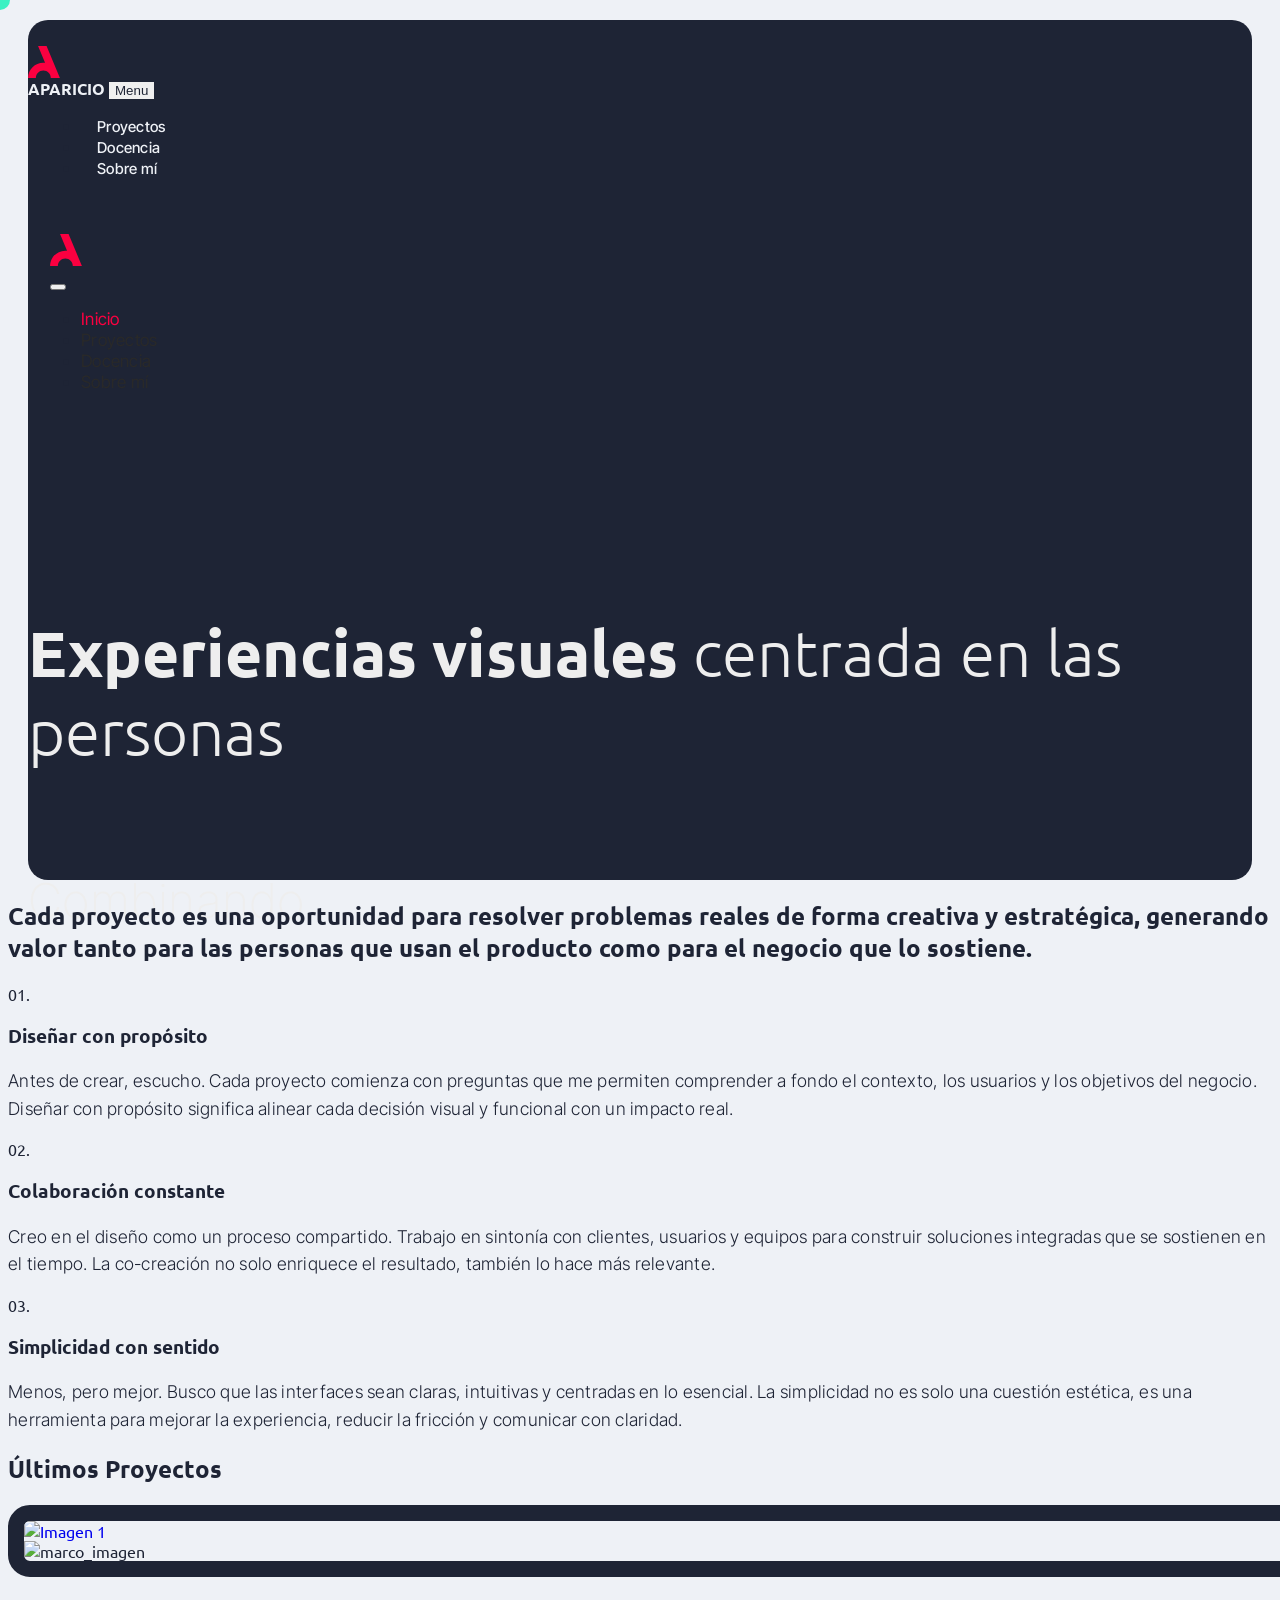
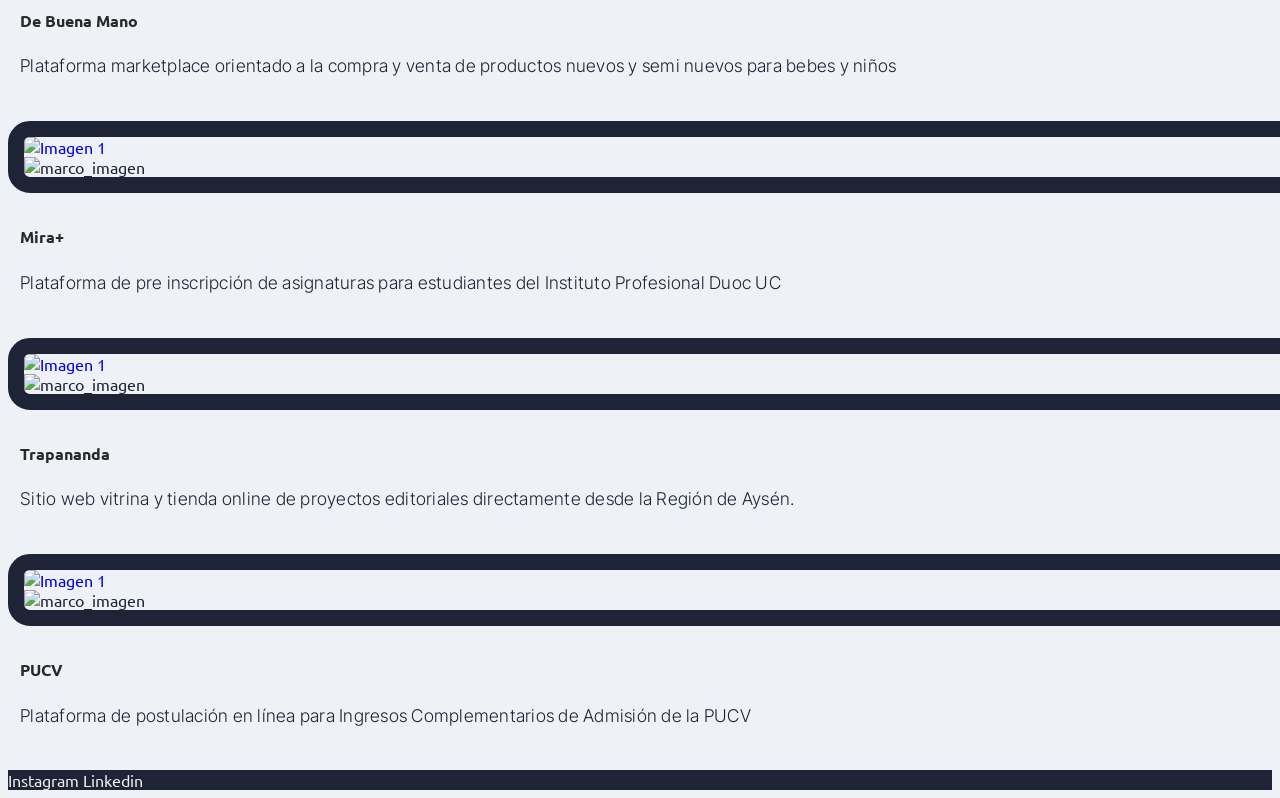
==== index.html @ 7fa5c233 "f5" ====
<!doctype html>
<html lang="es">
    <head>
        <meta charset="utf-8">
        <meta name="viewport" content="width=device-width, initial-scale=1">
        <title>Aparicio</title>
        <link rel="shortcut icon" href="asset/img/favicon.ico" type="image/x-icon">
        <link rel="icon" href="asset/img/favicon.ico" type="image/x-icon">
        <link rel="stylesheet" href="asset/css/bootstrap.css">
        <link rel="stylesheet" href="asset/css/fonts.css">
        <link rel="stylesheet" href="asset/css/aparicio.css">
        <link href="https://unpkg.com/aos@2.3.1/dist/aos.css" rel="stylesheet">
    </head>
    <body>
        <div class="cursor"></div>
        <section class="header-bg-gris">
            <header class="navbar navbar-expand-lg" id="mainNavbar" tabindex="0" >
                <nav class="container" aria-label="Menu principal">
                    <a class="navbar-brand d-flex align-items-center gap-2" href="index.html">
                        <svg id="aparicio" xmlns="http://www.w3.org/2000/svg" xmlns:i="http://ns.adobe.com/AdobeIllustrator/10.0/" version="1.1" viewBox="0 0 149.8 149.8">
                            <path class="st0" d="M86.9.4h-39.8l32.7,78c-2.6-.3-5.3-.5-8-.5C32.4,78,.4,110,.4,149.4h36.5c0-19.3,15.5-34.9,34.9-34.9s34.9,15.6,34.9,34.9h42.7L86.9.4Z"/>
                        </svg>
                        <span class="fs-4">APARICIO</span>
                    </a>
                    <button class="navbar-toggler ms-auto" type="button" data-bs-toggle="offcanvas" data-bs-target="#offcanvasNavbar1" aria-controls="offcanvasNavbar" aria-label="Toggle navigation">
                        <span class="fs-6 pe-1">Menu</span>
                    </button>
                    
                    <div class="collapse navbar-collapse d-none d-lg-flex" id="navbarNav">
                        <ul class="navbar-nav ms-auto">
                            <li class="nav-item"><a class="nav-link" href="proyectos.html">Proyectos</a></li>
                            <li class="nav-item"><a class="nav-link" href="docencia.html">Docencia</a></li>
                            <li class="nav-item"><a class="nav-link" href="sobre-mi.html">Sobre mí</a></li>
                        </ul>
                    </div>
                </nav>
            </header>
            <div class="offcanvas offcanvas-start" tabindex="-1" id="offcanvasNavbar1" aria-labelledby="offcanvasNavbar1Label">
                <div class="offcanvas-header">
                    <span class="offcanvas-title" id="offcanvasNavbar1Label">
                        <svg xmlns="http://www.w3.org/2000/svg" xmlns:i="http://ns.adobe.com/AdobeIllustrator/10.0/" version="1.1" viewBox="0 0 149.8 149.8">
                            <path class="st0" d="M86.9.4h-39.8l32.7,78c-2.6-.3-5.3-.5-8-.5C32.4,78,.4,110,.4,149.4h36.5c0-19.3,15.5-34.9,34.9-34.9s34.9,15.6,34.9,34.9h42.7L86.9.4Z"/>
                        </svg>
                    </span>
                    <button type="button" class="btn-close" data-bs-dismiss="offcanvas" aria-label="Cerrar"></button>
                </div>
                <div class="offcanvas-body">
                    <ul class="navbar-nav justify-content-end flex-grow-1 pe-3">
                        <li class="nav-item"><a class="nav-link active" href="index.html">Inicio</a></li>
                        <li class="nav-item"><a class="nav-link" href="proyectos.html">Proyectos</a></li>
                        <li class="nav-item"><a class="nav-link" href="docencia.html">Docencia</a></li>
                        <li class="nav-item"><a class="nav-link" href="sobre-mi.html">Sobre mí</a></li>
                    </ul>
                </div>
            </div>
            <div class="container">
                <div class="hero">
                    <div class="row d-flex align-items-center justify-content-between">
                        <div class="col-md-5" data-aos="fade-right" data-aos-delay="200">
                            <h2 class="hero-titulo mb-3"><b>Experiencias visuales</b> centrada en las personas</h2>
                            <div class="rotating-text">
                                <p>Combinando</p>
                                <p>
                                    <span class="word">estrategia</span>
                                    <span class="word">funcionalidad</span>
                                    <span class="word">estética</span>
                                    <span class="word">usabilidad</span>
                                </p>
                            </div>
                        </div>
                        <div class="col-md-6">
                            <div class="article" data-aos="fade-left" data-aos-delay="300">
                                <div class="btl-1 aos-init aos-animate">
                                    <img class="alayer alayer-5" src="asset/img/hero/5.png" alt="" />
                                    <img class="alayer alayer-4" src="asset/img/hero/4.png" alt="" />
                                    <img class="alayer alayer-3" src="asset/img/hero/3.png" alt="" />
                                    <img class="alayer alayer-2" src="asset/img/hero/2.png" alt="" />
                                    <img class="alayer alayer-1" src="asset/img/hero/1.png" alt="" />
                                    <img class="alayer alayer-0" src="asset/img/hero/0.png" alt="" />
                                </div>
                            </div>
                        </div>
                    </div>
                </div>
            </div>
        </section>
        

        <main>
            <div class="py-5">
                <div class="container">
                    <div class="row d-flex justify-content-end">
                        <div class="col-lg-8 py-5" data-aos="fade-down" data-aos-delay="200">
                            <h2 class="display-6">Cada proyecto es una oportunidad para resolver problemas reales de forma creativa y estratégica, generando valor tanto para las personas que usan el producto como para el negocio que lo sostiene.</h2>
                        </div>
                    </div>
                    <div class="row py-5">
                        <div class="col-md-6 col-lg-4 pt-md-0 pt-5" data-aos="fade-up" data-aos-delay="200">
                            <span class="h5 fw-lighter border-bottom border-dark">01.</span>
                            <h3 class="py-5">Diseñar con propósito</h3>
                            <p>Antes de crear, escucho. Cada proyecto comienza con preguntas que me permiten comprender a fondo el contexto, los usuarios y los objetivos del negocio. Diseñar con propósito significa alinear cada decisión visual y funcional con un impacto real.</p>
                        </div>
                        <div class="col-md-6 col-lg-4 pt-md-4 pt-5" data-aos="fade-up" data-aos-delay="400">
                            <span class="h5 fw-lighter border-bottom border-dark">02.</span>
                            <h3 class="py-5">Colaboración constante</h3>
                            <p>Creo en el diseño como un proceso compartido. Trabajo en sintonía con clientes, usuarios y equipos para construir soluciones integradas que se sostienen en el tiempo. La co-creación no solo enriquece el resultado, también lo hace más relevante.</p>
                        </div>
                        <div class="col-md-6 col-lg-4 pt-md-5 pt-5" data-aos="fade-up" data-aos-delay="600">
                            <span class="h5 fw-lighter border-bottom border-dark">03.</span>
                            <h3 class="py-5">Simplicidad con sentido</h3>
                            <p>Menos, pero mejor. Busco que las interfaces sean claras, intuitivas y centradas en lo esencial. La simplicidad no es solo una cuestión estética, es una herramienta para mejorar la experiencia, reducir la fricción y comunicar con claridad.</p>
                        </div>
                    </div>
                </div>
            </div>
            <section class="my-5">
                <div class="container" id="card-home">
                    <div class="row">
                        <div class="col-12" data-aos="fade-up" data-aos-delay="200">
                            <h2 class="mb-5">Últimos Proyectos</h2>
                        </div>
                    </div>
                    <div class="row">
                        <div class="col-lg-6 mt-3 mb-5">
                            <div class="card">
                                <div class="card-img-container image-noise">
                                    <div class="img-parallax one">
                                        <a href="#"><img src="asset/img/portafolio/debuenamano/cover_debuenamano.png" class="card-img-top img-zoom main-image ione" alt="Imagen 1"></a>
                                    </div>
                                    <canvas class="noise-overlay"></canvas>
                                    <img class="tablet-frame" src="asset/img/portafolio/ipad.svg" alt="marco_imagen">
                                </div>
                                <div class="card-body">
                                    <h4 class="card-title"><a href="debuenamano.html">De Buena Mano</a></h4>
                                    <p class="card-text">Plataforma marketplace orientado a la compra y venta de productos nuevos y semi nuevos para bebes y niños</p>
                                </div>
                            </div>
                        </div>
                
                        <div class="col-lg-6 mt-3 mb-5">
                            <div class="card">
                                <div class="card-img-container image-noise">
                                    <div class="img-parallax one">
                                        <a href="#"><img src="asset/img/portafolio/mira+/cover_mira+.png" class="card-img-top img-zoom main-image ione" alt="Imagen 1"></a>
                                    </div>
                                    <canvas class="noise-overlay"></canvas>
                                    <img class="tablet-frame" src="asset/img/portafolio/ipad.svg" alt="marco_imagen">
                                </div>
                                <div class="card-body">
                                    <h4 class="card-title"><a href="mira+.html">Mira+</a></h4>
                                    <p class="card-text">Plataforma de pre inscripción de asignaturas para estudiantes del Instituto Profesional Duoc UC</p>
                                </div>
                            </div>
                        </div>
                    </div>
                    <div class="row">
                        <div class="col-lg-6 mt-3 mb-5">
                            <div class="card">
                                <div class="card-img-container image-noise">
                                    <div class="img-parallax one">
                                        <a href="#"><img src="asset/img/portafolio/trapananda/cover_trapananda.png" class="card-img-top img-zoom main-image ione" alt="Imagen 1"></a>
                                    </div>
                                    <canvas class="noise-overlay"></canvas>
                                    <img class="tablet-frame" src="asset/img/portafolio/ipad.svg" alt="marco_imagen">
                                </div>
                                <div class="card-body">
                                    <h4 class="card-title"><a href="trapananda.html">Trapananda</a></h4>
                                    <p class="card-text">Sitio web vitrina y tienda online de proyectos editoriales directamente desde la Región de Aysén.</p>
                                </div>
                            </div>
                        </div>

                        <div class="col-lg-6 mt-3 mb-5">
                            <div class="card">
                                <div class="card-img-container image-noise">
                                    <div class="img-parallax one">
                                        <a href="#"><img src="asset/img/portafolio/pucv/cover_pucv.png" class="card-img-top img-zoom main-image ione" alt="Imagen 1"></a>
                                    </div>
                                    <canvas class="noise-overlay"></canvas>
                                    <img class="tablet-frame" src="asset/img/portafolio/ipad.svg" alt="marco_imagen">
                                </div>
                                <div class="card-body">
                                    <h4 class="card-title"><a href="pucv.html">PUCV</a></h4>
                                    <p class="card-text">Plataforma de postulación en línea para Ingresos Complementarios de Admisión de la PUCV</p>
                                </div>
                            </div>
                        </div>
                    </div><!-- cierre row -->
                </div>
            </section> 
        </main>

        <footer class="bg-negro-noise py-5">
            <div class="container">
                <div class="row">
                    <div class="col-md-6">
                        <nav class="nav">
                            <a href="https://www.instagram.com/apariciodesign" class="nav-link" target="_blank" rel="noopener noreferrer">Instagram</a>
                            <a href="https://www.linkedin.com/in/hey-aparicio" class="nav-link" target="_blank" rel="noopener noreferrer">Linkedin</a>
                        </nav>
                    </div>
                </div>
            </div>
        </footer>

        
        <script src="https://cdn.jsdelivr.net/npm/@popperjs/core@2.11.8/dist/umd/popper.min.js" integrity="sha384-I7E8VVD/ismYTF4hNIPjVp/Zjvgyol6VFvRkX/vR+Vc4jQkC+hVqc2pM8ODewa9r" crossorigin="anonymous"></script>
        <script src="https://cdn.jsdelivr.net/npm/bootstrap@5.3.3/dist/js/bootstrap.min.js" integrity="sha384-0pUGZvbkm6XF6gxjEnlmuGrJXVbNuzT9qBBavbLwCsOGabYfZo0T0to5eqruptLy" crossorigin="anonymous"></script>
        <script src="asset/js/aparicio.js"></script>
        <script src="https://code.jquery.com/jquery-3.7.1.min.js" integrity="sha256-/JqT3SQfawRcv/BIHPThkBvs0OEvtFFmqPF/lYI/Cxo="crossorigin="anonymous"></script>
        <script src="https://cdn.jsdelivr.net/npm/simple-parallax-js@5.3.0/dist/simpleParallax.min.js"></script>
        <script src="asset/js/parallax.js"></script>
        <script src="https://unpkg.com/aos@2.3.1/dist/aos.js"></script>
        
        <script>
            AOS.init({
              duration: 800, // values from 0 to 3000, with step 50ms
            });
        </script>
        <!-- Añádelo justo antes del cierre de </body> -->
        <script type="module">
            import gsap from "https://cdn.skypack.dev/gsap@3.12.0";
        
            const UPDATE = ({ x, y }) => {
            gsap.set(document.documentElement, {
                "--x": gsap.utils.mapRange(0, window.innerWidth, -1, 1, x),
                "--y": gsap.utils.mapRange(0, window.innerHeight, -1, 1, y)
            });
            };
        
            window.addEventListener("pointermove", UPDATE);
        </script>
    </body>
</html>
---- asset/css/fonts.css ----
@import url('https://fonts.googleapis.com/css2?family=Inter+Tight:ital,wght@0,100..900;1,100..900&family=Ubuntu:ital,wght@0,300;0,400;0,500;0,700;1,300;1,400;1,500;1,700&display=swap');

.inter-tight-thin {
  font-family: "Inter Tight", sans-serif;
  font-optical-sizing: auto;
  font-weight: 100;
  font-style: normal;
}

.inter-tight-extralight {
  font-family: "Inter Tight", sans-serif;
  font-optical-sizing: auto;
  font-weight: 200;
  font-style: normal;
}

.inter-tight-light {
  font-family: "Inter Tight", sans-serif;
  font-optical-sizing: auto;
  font-weight: 300;
  font-style: normal;
}

.inter-tight-regular {
  font-family: "Inter Tight", sans-serif;
  font-optical-sizing: auto;
  font-weight: 400;
  font-style: normal;
}

.inter-tight-medium {
  font-family: "Inter Tight", sans-serif;
  font-optical-sizing: auto;
  font-weight: 500;
  font-style: normal;
}

.inter-tight-semibold {
  font-family: "Inter Tight", sans-serif;
  font-optical-sizing: auto;
  font-weight: 600;
  font-style: normal;
}

.inter-tight-bold {
  font-family: "Inter Tight", sans-serif;
  font-optical-sizing: auto;
  font-weight: 700;
  font-style: normal;
}

.inter-tight-extrabold {
  font-family: "Inter Tight", sans-serif;
  font-optical-sizing: auto;
  font-weight: 800;
  font-style: normal;
}

.inter-tight-black {
  font-family: "Inter Tight", sans-serif;
  font-optical-sizing: auto;
  font-weight: 900;
  font-style: normal;
}

.ubuntu-light {
  font-family: "Ubuntu", sans-serif;
  font-weight: 300;
  font-style: normal;
}

.ubuntu-regular {
  font-family: "Ubuntu", sans-serif;
  font-weight: 400;
  font-style: normal;
}

.ubuntu-medium {
  font-family: "Ubuntu", sans-serif;
  font-weight: 500;
  font-style: normal;
}

.ubuntu-bold {
  font-family: "Ubuntu", sans-serif;
  font-weight: 700;
  font-style: normal;
}

.ubuntu-light-italic {
  font-family: "Ubuntu", sans-serif;
  font-weight: 300;
  font-style: italic;
}

.ubuntu-regular-italic {
  font-family: "Ubuntu", sans-serif;
  font-weight: 400;
  font-style: italic;
}

.ubuntu-medium-italic {
  font-family: "Ubuntu", sans-serif;
  font-weight: 500;
  font-style: italic;
}

.ubuntu-bold-italic {
  font-family: "Ubuntu", sans-serif;
  font-weight: 700;
  font-style: italic;
}
---- asset/css/aparicio.css ----
/* ==========================================================
   ÍNDICE DE CONTENIDOS
   ==========================================================

   1. Variables
   2. Elementos base (html, body, a, p)
   3. Utilidades generales
   4. Navegación (navbar, toggler, offcanvas)
   5. Hero (título y sección principal)
   6. Logo y branding
   7. Layout y fondos
   8. Imágenes y overlays
   9. Textos animados y efectos
  10. Tarjetas y zoom
  11. Asignaturas (bloques informativos)
  12. Cursor personalizado
  13. Selección de texto
  14. Medias queries (Responsive)
  15. Animaciones (Keyframes)

========================================================== */

/* 1. VARIABLES Y TIPOGRAFÍAS */
:root {
  --bs-font-principal: "Ubuntu", system-ui, -apple-system, "Segoe UI", Roboto, "Helvetica Neue", Arial, "Noto Sans", sans-serif, "Apple Color Emoji", "Segoe UI Emoji", "Segoe UI Symbol", "Noto Color Emoji";
  --bs-font-parrafo: "Inter Tight", system-ui, -apple-system, "Segoe UI", Roboto, "Helvetica Neue", Arial, "Noto Sans", sans-serif, "Apple Color Emoji", "Segoe UI Emoji", "Segoe UI Symbol", "Noto Color Emoji";
  --bs-font-monospace: SFMono-Regular, Menlo, Monaco, Consolas, "Liberation Mono", "Courier New", monospace;
  --bs-gradient: linear-gradient(180deg, rgba(255, 255, 255, 0.15), rgba(255, 255, 255, 0));
  --bs-body-font-family: var(--bs-font-sans-serif);
  --bs-body-font-size: 1rem;

  /* Paleta cromática */
  --color-bg:        #D2D9E7;
  --color-surface:   #EEF1F6;
  --color-text-base: #1E2435;
  --color-text-sec:  #4A5568;
  --color-accent:    #FB0040;
}

::selection { color: #fff; background-color: rgba(64, 209, 192, 0.8); }
::-moz-selection { color: #fff; background-color: rgba(64, 208, 192, 0.8); }


/* 2. ELEMENTOS BASE */
html, body { color: #1E2435; background-color: #EEF1F6; font-family: var(--bs-font-principal); }


a, button { text-decoration: none; transition: 0.35s; }

.boton {
  display: inline-block;
  padding: 16px 32px;
  background-color: var(--color-text-sec);
  color: var(--color-surface);
  text-decoration: none;
  border-radius: 8px;
  font-size: 16px;
  font-weight: 400;
  transition: background-color 0.3s, color 0.3s;
}

.boton:hover {
  background-color: var(--color-accent);
  color: var(--color-surface);
}

.disabled {
  pointer-events: none;
  opacity: 0.6;
  display: inline-block;
  padding: 16px 32px;
  background-color: var(--color-bg);
  color: var(--color-text-base);
  text-decoration: none;
  border-radius: 8px;
  font-size: 16px;
  font-weight: 400;
  transition: background-color 0.3s, color 0.3s;
}

p {
  font-family: var(--bs-font-parrafo);
  font-size: 1.1rem;
  font-weight: 300;
  line-height: 155%;
  letter-spacing: 0.25px;
}

.monospace {
  font-family: var(--bs-font-monospace);
  font-weight: 400;
  line-height: 155%;
  letter-spacing: 0.25px;
}

/* 3. UTILIDADES GENERALES */

.card { border-radius: 26px; border: none; }
.card .card-body { padding: 12px 12px 24px 12px; }
.card .img-wrapper {
  width: 100%;
  padding: 12px;
  border-radius: 14px;
  overflow: hidden;   /* Esto es la clave */
  display: inline-block; /* o block, según tu layout */
  line-height: 0;    /* Elimina espacio fantasma debajo del img */
}
.card .img-wrapper img {
  clip-path: inset(0 round 14px);
  width: 100%;
  height: auto;
}


article { position: relative; width: 100%; overflow: hidden; height: 80vh; }

/* Capa base que define altura */
article > img.layer-1 {
  width: 100%;
  height: auto;
  object-fit: cover;
  object-position: calc(-50% + (var(--x) * 30px)) calc(43% + (var(--y) * -20px));
  filter: saturate(1.5) brightness(0.9);
  display: block;
  position: relative; /* importante: esta define el alto */
  z-index: 1;
}

/* Las otras capas se superponen */
article > img.layer-2,
article > img.layer-3,
article > img.layer-4 {
  position: absolute;
  top: 0;
  left: 0;
  width: 100%;
  height: 100%;
  object-fit: cover;
  user-select: none;
  pointer-events: none;
}

article > img.layer-2 {
  object-position: calc(-50% + (var(--x) * 40px)) calc(43% + (var(--y) * -40px));
  z-index: 2;
}

article > img.layer-3 {
  object-position: calc(-50% + (var(--x) * 20px)) calc(43% + (var(--y) * -10px));
  z-index: 3;
}

article > img.layer-4 {
  object-position: calc(-50% + (var(--x) * 10px)) calc(43% + (var(--y) * -5px));
  z-index: 4;
}

.offcanvas-header { padding-top: 40.600px; padding-left: 22px;  }
.btn-close, .offcanvas-title, .offcanvas-body a.nav-link { color: #292929; }
.offcanvas-title { font-size: 1.25rem; }


.card-title a { font-weight: 800; margin-bottom: 12px; color: #292929; }
.card-title a:hover, .card:hover .card-title a, .offcanvas-body a.nav-link:hover, h2 a:hover { color:#FB0040!important; }

.cursor {
  position: fixed;
  top: 0;
  left: 0;
  width: 20px;
  height: 20px;
  border-radius: 50%;
  background-color: rgba(251, 0, 64, 0.8);
  pointer-events: none;
  mix-blend-mode: difference;
  z-index: 9999;
  transform: translate(-50%, -50%);
  transition: transform 0.15s ease;
}

  
#main { margin-top: 20px; padding-top: 1.6rem; }
#main nav .navbar-brand span { color: #1E2435; font-weight: 600;}
#navbar .navbar-nav .nav-link { font-size: 15px; font-weight: 500; color: #1E2435; padding: 12px 16px; background-color: transparent; border-radius: 8px; }
#navbar .navbar-nav .nav-link:hover, footer .nav .nav-link:hover, #main nav .navbar.fixed-top .nav-link:hover, #navbar .navbar-nav .nav-link.active { background: #FC3A23;
background: linear-gradient(87deg, rgba(252, 58, 35, 1) 0%, rgba(251, 0, 64, 1) 100%); color: #EEF1F6!important; }
#navbar .navbar-nav .nav-item { margin-left: 13px; }


#mainNavbar .navbar-nav .nav-link { font-size: 15px; font-weight: 500; color: #EEF1F6; padding: 12px 16px; background-color: transparent; border-radius: 8px; }
#mainNavbar .navbar-nav .nav-link:hover, #mainNavbar nav .navbar.fixed-top .nav-link:hover, #mainNavbar .navbar-nav .nav-link.active { background: #FC3A23;
background: linear-gradient(87deg, rgba(252, 58, 35, 1) 0%, rgba(251, 0, 64, 1) 100%); color: #EEF1F6!important; }

#mainNavbar .navbar-brand span { color: #EEF1F6; font-weight: 600; }
.navbar-brand svg, .offcanvas-title svg { width: 32px; max-width: 32px; height: auto; fill: #FB0040; display: block; }


.navbar{ background: transparent; transition: top 0.3s ease; transition: transform 0.4s ease-in-out, opacity 0.4s ease-in-out; will-change: transform, opacity; z-index: 1030;}
.header-bg-gris .navbar { padding-top: 1.6rem; padding-bottom: 0; }
.header-bg-gris-single .navbar { padding-top: 1.6rem; padding-bottom: 1.6rem; }
.navbar-nav .nav-link { color: #EEF1F6; font-family: var(--bs-font-parrafo); font-weight: 400; font-size: 17px; letter-spacing: .25px; }

.navbar.nav-hide {
  transform: translateY(-100%);
  opacity: 0;
  pointer-events: none;
  visibility: hidden;
}

.navbar-transitioning {
  transition: transform 0.4s ease-in-out, opacity 0.4s ease-in-out;
}

.navbar.fixed-top.scrolled {
  transform: translateY(0);
  opacity: 1;
  background: #FFFFFF12;
  backdrop-filter: blur(10px);
  border-radius: 20px;
  box-shadow: rgba(0, 0, 0, 0.1) -4px 9px 25px -6px;
  margin: 20px 20px 0 20px;
}

.navbar.fixed-top .nav-link, .navbar.fixed-top .navbar-brand span, .navbar.fixed-top .navbar-toggler { color: #1E2435; }

.nav-link:hover, footer .nav .nav-link:hover, .navbar.fixed-top .nav-link:hover { color: #FB0040; }
.nav-link.active { color: #FB0040!important; }
.nav-item { margin-left: 13px; }

.navbar-toggler:focus:not(:focus-visible), .btn-close:focus:not(:focus-visible) {
  outline: none;
  box-shadow: none;
}
.navbar-toggler { border: none; color: #1E2435; }

.hero-titulo { font-size: 4rem; font-family: var(--bs-font-titular); font-weight: 300; color: #eee; }
.hero-titulo b { font-weight: 600 }

.header-bg-gris { background-color: #1E2435; background-image: url(../img/noise.png); border-radius: 20px; margin: 20px; height: calc(100vh - 40px);}
.header-bg-gris-single { background-color: #1E2435; background-image: url(../img/noise.png); border-radius: 20px; margin: 20px;}
.bg-gris { background: linear-gradient(45deg, #FaFaFa, #F7F7F7); border-radius: 20px; }
.bg-negro { background: linear-gradient(45deg, #1E2435, #202020); border-radius: 20px 20px 0 0; }
.bg-negro-noise { background-color: #1E2435; background-image: url(../img/noise.png);}

.hero { min-height: 80vh; display: flex; align-items: center; }

footer .nav .nav-link { color: #eee; }


.dots {
  --dot-bg: var(--color-surface);
  --dot-color: var(--color-text-base);
  --dot-size: 1.3px;
  --dot-space: 23px;
	background:
		linear-gradient(90deg, var(--dot-bg) calc(var(--dot-space) - var(--dot-size)), transparent 1%) center / var(--dot-space) var(--dot-space),
		linear-gradient(var(--dot-bg) calc(var(--dot-space) - var(--dot-size)), transparent 1%) center / var(--dot-space) var(--dot-space),
		var(--dot-color);
}

.image-noise {
  position: relative;
  display: block;
}

.main-image {
  display: block;
  width: 100%;
  height: auto;

}

.noise-overlay {
  position: absolute;
  width: 100%;
  top: 0;
  left: 0;
  right: 0;
  bottom: 0;
  pointer-events: none; /* Permitir interacciones con la imagen */
  transition: opacity 0.5s ease; /* Transición suave para el efecto hover */
}

/* Ocurre al hacer hover sobre la imagen */
.card-img-container:hover .noise-overlay {
  opacity: 0; /* Ocultar el ruido */
}

.image-group {
  margin: 100px 0;
  margin-bottom: 100vh;
  padding: 0 30px;
}

.overlapping-images {
  padding-top: 91.746%;
  position: relative;
}


.image {
  width: 78.73%;
  overflow: hidden;
  position: absolute;
}



.img {
  width: 100%;
  display: block;
}
.image.back-image {
  left: 0;
  bottom: 0;
  transform: translate(0, -17.5%);
}
.image.front-image {
  right: 0;
  top: 0;
  transform: translate(0, 20%);
}


.image-wrapper {
  transform: scale(1.2);
}

.img-parallax { width: 100%; }
.one {
  z-index: 4;
}
.one a img { width: 100%;
  height: auto;
  display: block; }

/* TEXT ROTATE *********************************************************************/
/* Hacer que el contenedor no desborde y sea responsive */
.rotating-text {
  position: relative;
  max-width: 100%;
  color: #eee;
}

.rotating-text p:first-child{
  margin-right: 10px;
}

/* Asegurar que el texto animado no se salga */
.rotating-text p {
  font-size: 3rem;
  display: inline-flex;
  flex-wrap: wrap;
  gap: 0.25rem;
  max-width: 100%;
  line-height: 1.2;
  vertical-align: top;
  font-weight: 200;
}

/* Ajustar tamaño y comportamiento de las palabras */
.rotating-text p .word {
  white-space: nowrap;
  font-size: inherit;
  max-width: 100%;
  text-overflow: ellipsis;
  overflow: hidden;
  position: absolute;
  display: flex;
  opacity: 0;
  color: #FB0040;
}

.rotating-text p .word .letter {
  transform-origin: center center 25px;
}
.rotating-text p .word .letter.out {
  transform: rotateX(90deg);
  transition: 0.32s cubic-bezier(0.6, 0, 0.7, 0.2);
}
.rotating-text p .word .letter.in {
  transition: 0.38s ease;
}
.rotating-text p .word .letter.behind {
  transform: rotateX(-90deg);
}


.card-img-container {
  position: relative;
  overflow: hidden; /* Asegura que la imagen no se salga del contenedor */
  border-radius: 22px;
  width: 100%;
  border: 16px solid #1E2435;
}

.img-zoom {
  transition: transform 0.4s ease-in-out; /* Transición suave */
  width: auto; /* Asegura que la imagen ocupe el ancho completo del contenedor */
  height: 100%;
}

.img-zoom:hover {
  transform: scale(1.1); /* Zoom in al pasar el mouse */
}


/* RESPONSIVE **********************************************************************/

@media screen and (min-width: 768px) {
  
  .overlapping-images { padding-top: 46.03%; }
  .image { width: 50%; }
  .image.front-image { width: 57.14%; }
  .image-group { padding: 0 90px; }

}

@media (max-width: 768px) {

  .hero-titulo { font-size: 2.9rem; }
  .hero { padding-top: 80px; }
  .article { position: relative; width: 100%; height: 50vh; overflow: hidden;} 
  .header-bg-gris, .navbar.fixed-top { margin: 10px;}
  .navbar.fixed-top.scrolled  { margin: 10px 10px 0 10px; }


  .rotating-text p {
    font-size: 1.6rem;
    display: inline-flex;
    flex-wrap: wrap;
    gap: 0.25rem;
    max-width: 100%;
    line-height: 1.2;
    vertical-align: top;
    font-weight: 200;
  }
  .navbar {
    transition: transform 0.3s ease, opacity 0.3s ease;
  }

  .card-img-container {
  border-radius: 16px; 
  border: 10px solid #1E2435;
}


}


/* Mira+ ************************************************+*/

.asignatura {
  padding: 5px 8px;
  font-size: 13px;
  color: #000;
  margin-bottom: .5rem;
  background-color: #eee;
  border-left: 4px solid #000;
}

.asignatura .asignatura-titulo {
  display: block;
  margin-bottom: 20px;
  width: 90%;
  font-weight: 400;
  line-height: 130%;
}

.asignatura .asignatura-titulo.lista-asignatura {
  margin-bottom: 10px;
}

.asignatura .asignatura-codigo {
  font-size: 11px;
  text-transform: uppercase;
  position: relative;
}

.asignatura .asignatura-creditos {
  font-size: 11px;
  position: relative;
}

.asignatura .asignatura-creditos::before {
  font-family: "Font Awesome 5 Free";
  content: "\f005";
  font-weight: 900;
  font-size: 10px;
  display: inline-block;
  margin-right: 3px;
}

.asignatura.asignatura-clave .asignatura-codigo::before {
  font-family: "Font Awesome 5 Free";
  content: "\f084";
  font-weight: 900;
  font-size: 10px;
  display: inline-block;
  margin-right: 5px;
}

.asignatura-aprobada {
  border-left: 4px solid #19B745;
}

.asignatura-aprobada .asignatura-creditos::before {
  color: #19B745;
}

.asignatura-aprobada .asignatura-codigo::before {
  color: #19B745;
}

.asignatura-en-curso {
  border-left: 4px solid #FFB800;
}

.asignatura-en-curso .asignatura-creditos::before {
  color: #FFB800;
}

.asignatura-en-curso .asignatura-codigo::before {
  color: #FFB800;
}

.asignatura-disponible {
  background-color: #d9d9d9;
  border-left: 4px solid #999;
  position: relative;
  z-index: 0;
}

.asignatura-disponible .asignatura-creditos::before {
  color: #999;
  font-weight: 400;
}

.asignatura-disponible .asignatura-codigo::before {
  color: #999;
}

.asignatura-disponible.seleccionar-asignatura {
  border-left-color: #5843BE;
}

.asignatura-disponible.seleccionar-asignatura .asignatura-fecha {
  background-color: #5843BE;
}

.asignatura-disponible.seleccionar-asignatura .asignatura-codigo::before {
  color: #5843BE;
}

.asignatura-disponible.seleccionar-asignatura .asignatura-creditos::before {
  color: #5843BE;
  font-weight: 900;
}

.asignatura-disponible.temporada-extraordinaria {
  border-left-color: #BE4343;
}

.asignatura-disponible.temporada-extraordinaria .asignatura-fecha {
  background-color: #BE4343;
}

.asignatura-disponible.temporada-extraordinaria .asignatura-codigo::before {
  color: #BE4343;
}

.asignatura-disponible.temporada-extraordinaria .asignatura-creditos::before {
  color: #BE4343;
  font-weight: 900;
}

.asignatura-disponible.seleccionada::before {
  position: absolute;
  right: -5px;
  top: -5px;
  font-family: "Font Awesome 5 Free";
  content: "\f00c";
  font-weight: 900;
  color: #FFB800;
  width: 22px;
  height: 22px;
  background-color: #fff;
  border: 3px solid #FFB800;
  border-radius: 20px;
  z-index: 1;
  font-size: 12px;
  text-align: center;
}

.asignatura-disponible .asignatura-fecha {
  display: block;
  color: #fff;
  font-size: 12px;
  padding: 3px 8px 0 8px;
  margin: 5px -8px -5px -8px;
  background-color: #999;
}


.article {
  position: relative;
  width: 100%;
  overflow: hidden;
}

/* Contenedor que posiciona las capas */
.btl-1 {
  position: relative;
  width: 100%;
}

/* Capa base con altura */
.btl-1 img.alayer-1 {
  width: 100%;
  height: auto;
  object-fit: cover;
  display: block;
  position: relative; /* Esta imagen define el alto */
  z-index: 5;
}

/* Capas superpuestas */
.btl-1 img.alayer-2,
.btl-1 img.alayer-3,
.btl-1 img.alayer-4,
.btl-1 img.alayer-5,
.btl-1 img.alayer-0 {
  position: absolute;
  top: 0;
  left: 0;
  width: 100%;
  height: 100%;
  object-fit: cover;
  user-select: none;
  pointer-events: none;
}

.btl-1 img.alayer-2, .btl-1 img.alayer-0 { z-index: 4; }

.btl-1 img.alayer-3 { z-index: 3; }

.btl-1 img.alayer-4 { z-index: 2; }

.btl-1 img.alayer-5 { z-index: 1; }

.btl-1 img.alayer-0 { animation: move_0 3s ease-in-out infinite alternate;}

.btl-1 img.alayer-1 { animation: move_1 6s ease-in-out infinite alternate;}

.btl-1 img.alayer-2 { animation: move_2 4s ease-in-out infinite alternate; }

.btl-1 img.alayer-3 { animation: move_3 4s ease-in-out infinite alternate; }

.btl-1 img.alayer-4 { animation: move_4 6s ease-in-out infinite alternate; }

.btl-1 img.alayer-5 { animation: move_5 8s ease-in-out infinite alternate; }



/* Keyframes */
@keyframes move_0 {
  0% { transform: translate(-33px, 33px); }
  100% { transform: translate(33px, -33px); }
}

@keyframes move_1 {
  0% { transform: rotate(-5deg); }
  100% { transform: rotate(5deg); }
}

@keyframes move_2 {
  0% { transform: translate(-13px); }
  100% { transform: translate(13px); }
}

@keyframes move_3 {
  0% {
    transform: translate(10px);
  }
  100% {
    transform: translate(-10px);
  }
}



@keyframes move_4 {
  0%, 100% {
    transform: translate(0, -10px);
  }
  50% {
    transform: translate(0, 10px);
  }
}

@keyframes move_5 {
  0%, 100% {
    transform: translate(0, 4px);
  }
  50% {
    transform: translate(0, -4px);
  }
}

.cards {
  --closed: 4rem;
  --speed: 0.5s;
  --speed-fast: 0.25s;

  display: flex;
  flex-direction: column;
  gap: 1rem;
  width: 100%;
}

/* ── Card base ── */
.cardi {
  width: 100%;
  height: var(--closed);
  max-height: var(--closed);
  overflow: hidden;
  border-radius: 1rem;
  position: relative;
  cursor: pointer;
  transition:
    height var(--speed) ease,
    max-height var(--speed) ease;
}

.cardi[active] {
  height: 75vw;
  max-height: 75vw;
}

/* ── Imagen ── */
.card__image {
  object-fit: cover;
  position: absolute;
  inset: 0;
  width: 100%;
  height: 100%;
  z-index: 1;
  filter: brightness(0.6) saturate(70%);
  transition: filter var(--speed-fast) ease;
  will-change: filter;
  transform: translateZ(0);
}

.cardi:hover .card__image {
  filter: brightness(0.8) saturate(100%);
}

/* ── Info container ── */
.card__infos {
  position: absolute;
  inset: 0;
  z-index: 2;
  display: flex;
  flex-direction: column;
  align-items: flex-start;
  justify-content: flex-end;
  gap: 0.5rem;
  padding: 0.75rem 1rem;
  min-height: var(--closed);
  background: linear-gradient(
    to top,
    rgba(0, 0, 0, 0.85) 0%,
    rgba(0, 0, 0, 0.4) 40%,
    transparent 100%
  );
}

/* ── Título mobile: siempre visible, sin rotación ── */
.card__name {
  margin: 0;
  color: white;
  font-size: 1.1rem;
  line-height: 1.2;
  font-family: var(--bs-font-principal);
  font-weight: 700;
  white-space: nowrap;
  text-shadow: 0 1px 4px rgba(0, 0, 0, 0.6);
  /* Valores explícitos — nunca invisible por defecto */
  opacity: 1;
  transform: none;
  transition: transform var(--speed) ease, opacity var(--speed) ease;
}


/* ── Descripción ── */
.card__desc {
  margin: 0;
  color: white;
  font-size: 0.875rem;
  line-height: 1.5;

  /* Colapsado: sin altura, sin espacio en el layout */
  max-height: 0;
  overflow: hidden;
  opacity: 0;
  transform: translateY(12px);

  transition:
    max-height 0.5s ease,
    opacity 0.5s ease,
    transform 0.5s ease;
}

.cardi[active] .card__desc {
  max-height: 300px; /* generoso para cualquier texto */
  opacity: 1;
  transform: translateY(0);
}

/* ── Accesibilidad ── */
@media (prefers-reduced-motion: reduce) {
  .cardi,
  .card__image,
  .card__name,
  .card__desc {
    transition: none;
  }
}

/* ── Desktop ── */
@media screen and (min-width: 640px) {
  .cards {
    max-width: 720px;
    margin: 0 auto;
    flex-direction: row;
    align-items: stretch;
  }

  .cardi {
    height: 22rem;
    max-height: 22rem;
    width: var(--closed);
    flex: 0 0 var(--closed);
    transition:
      flex-basis var(--speed) ease,
      width var(--speed) ease;
  }

  .cardi[active] {
    height: 22rem;
    max-height: 22rem;
    flex: 1 0 38%;
    width: auto;
  }

  .card__infos {
    overflow: visible;
  }

  /* Título rotado solo en desktop */
  .card__name {
    position: absolute;
    bottom: 50%;
    left: 50%;
    transform: translateX(-50%) translateY(50%) rotate(-90deg);
    transform-origin: center center;
    white-space: nowrap;
    font-size: 1rem;
    width: 20rem;
    text-align: center;
    opacity: 1;
    transition: transform 0.4s ease, opacity 0.3s ease;
  }

  .cardi[active] .card__name {
    position: relative;
    bottom: auto;
    left: auto;
    width: auto;
    text-align: left;
    transform: none;
    white-space: normal;
    font-size: 1.1rem;
    transition: transform 0.5s ease 0.3s, opacity 0.5s ease 0.3s;
  }

  /* Descripción en desktop con delay */
  .card__desc {
    transition:
      max-height 0.5s ease 0.35s,
      opacity 0.5s ease 0.35s,
      transform 0.5s ease 0.35s;
  }

  .cardi:not([active]) .card__desc {
    transition:
      max-height 0.2s ease,
      opacity 0.2s ease,
      transform 0.2s ease;
  }
}
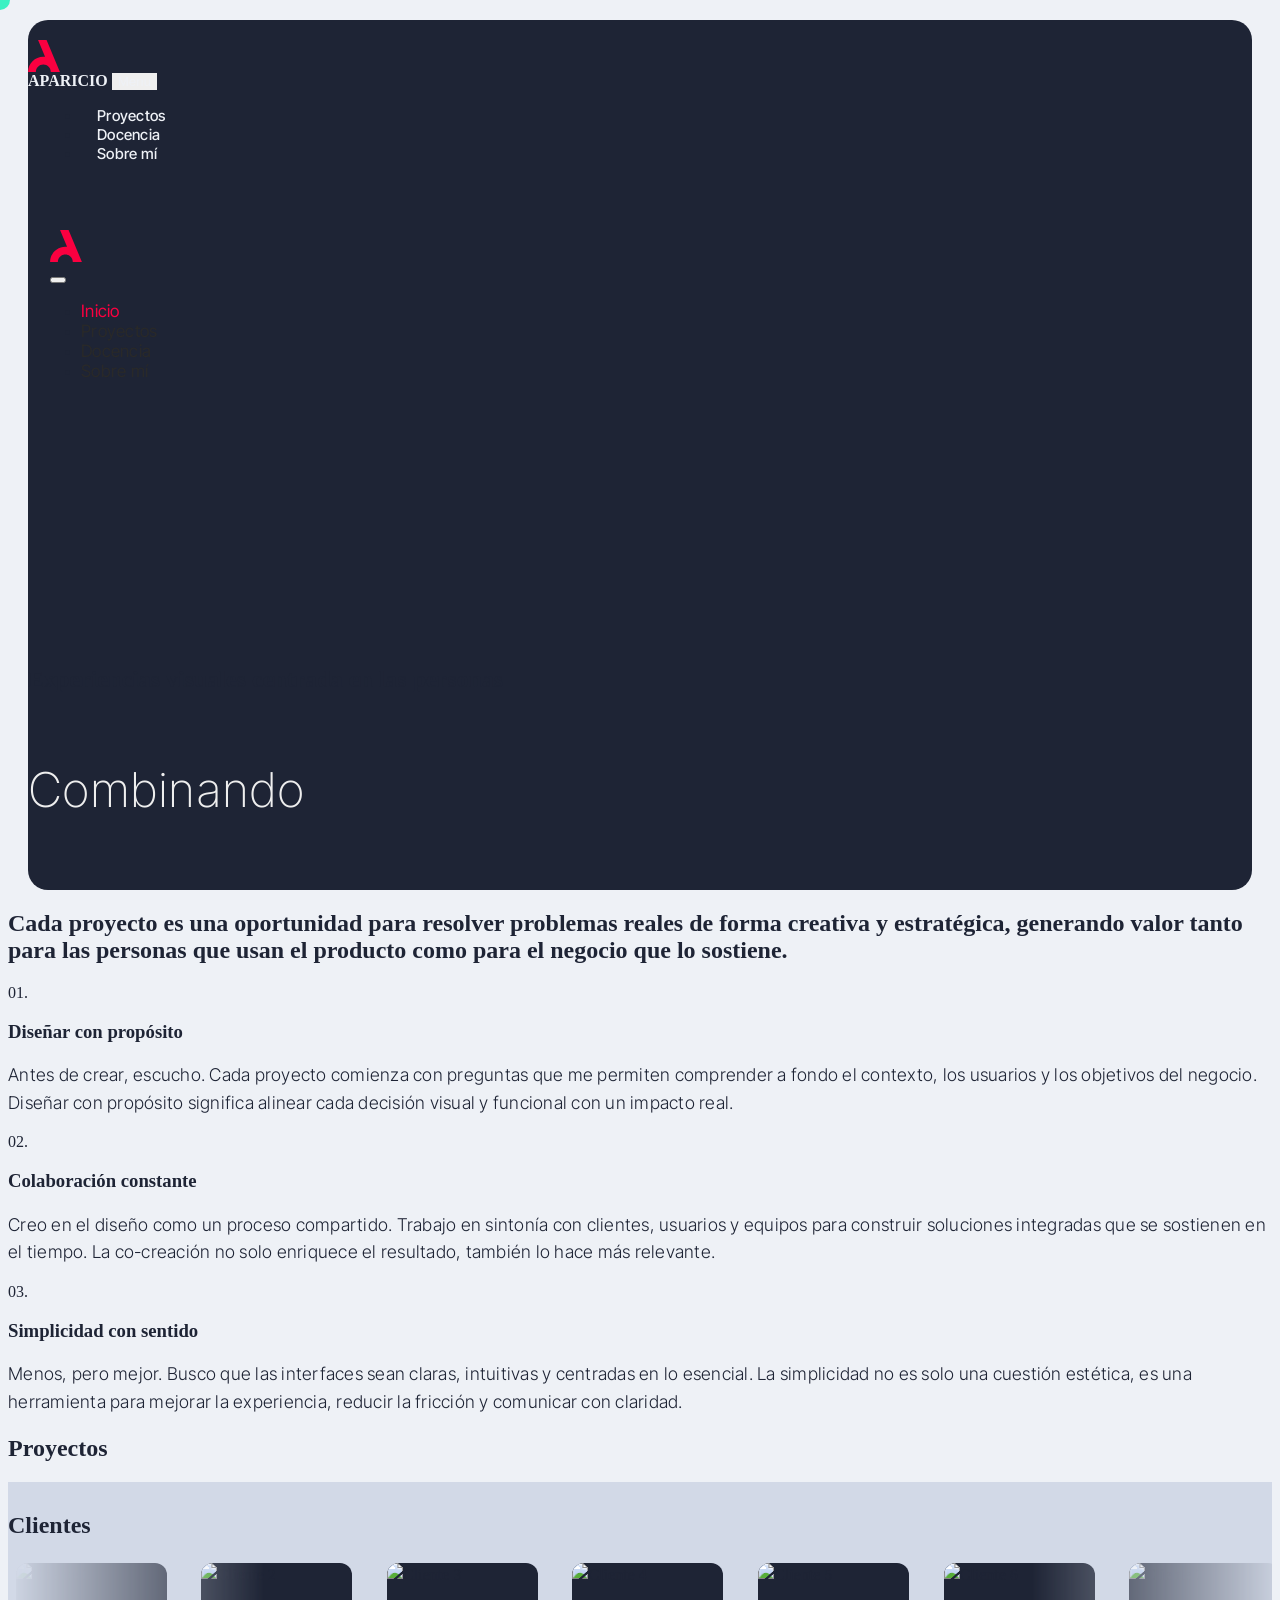
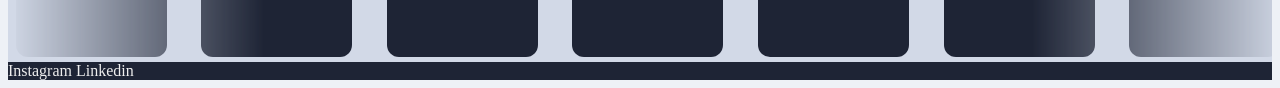
==== commit bf140909: "8 mayo 21:10" ====
--- a/index.html
+++ b/index.html
@@ -10,11 +10,193 @@
         <link rel="stylesheet" href="asset/css/fonts.css">
         <link rel="stylesheet" href="asset/css/aparicio.css">
         <link href="https://unpkg.com/aos@2.3.1/dist/aos.css" rel="stylesheet">
+        <style>
+            :root {
+            
+            --color-bg: #D2D9E7;
+            --color-bg-accent: #1E2435;
+            --size: clamp(8rem, 1rem + 15vmin, 14rem);
+            --gap: calc(var(--size) / 8);
+            --duration: 40s;
+            --scroll-start: 0;
+            --scroll-end: calc(-100% - var(--gap));
+                        }
+
+            @media (prefers-color-scheme: dark) {
+            :root {
+                 --color-text:#1E2435;
+                --color-bg:#D2D9E7;
+                --color-bg-accent: #EEF1F6;
+            }
+            }
+
+.clientes {
+  display: grid;
+  align-content: center;
+  overflow: hidden;
+  gap: var(--gap);
+  width: 100%;
+  min-height: 20vh;
+  font-size: 1rem;
+  line-height: 1.5;
+  color: var(--color-text);
+  background-color: var(--color-bg);
+}
+
+.marquee {
+  display: flex;
+  overflow: hidden;
+  user-select: none;
+  gap: var(--gap);
+  mask-image: linear-gradient(
+    var(--mask-direction, to right),
+    hsl(0 0% 0% / 0),
+    hsl(0 0% 0% / 1) 20%,
+    hsl(0 0% 0% / 1) 80%,
+    hsl(0 0% 0% / 0)
+  );
+}
+
+.marquee__group {
+  flex-shrink: 0;
+  display: flex;
+  align-items: center;
+  justify-content: space-around;
+  gap: var(--gap);
+  min-width: 100%;
+  animation: scroll-x var(--duration) linear infinite;
+}
+
+@media (prefers-reduced-motion: reduce) {
+  .marquee__group {
+    animation-play-state: paused;
+  }
+}
+
+.marquee--vertical {
+  --mask-direction: to bottom;
+}
+
+.marquee--vertical,
+.marquee--vertical .marquee__group {
+  flex-direction: column;
+}
+
+.marquee--vertical .marquee__group {
+  animation-name: scroll-y;
+}
+
+.marquee--reverse .marquee__group {
+  animation-direction: reverse;
+  animation-delay: -3s;
+}
+
+@keyframes scroll-x {
+  from {
+    transform: translateX(var(--scroll-start));
+  }
+  to {
+    transform: translateX(var(--scroll-end));
+  }
+}
+
+@keyframes scroll-y {
+  from {
+    transform: translateY(var(--scroll-start));
+  }
+  to {
+    transform: translateY(var(--scroll-end));
+  }
+}
+
+.marquee img {
+  width: var(--size);
+  aspect-ratio: 300/186;
+  object-fit: contain;     /* el logo no se distorsiona */
+  background: var(--color-bg-accent);
+  border-radius: 0.75rem;
+  padding: 0;          
+}
+
+
+/* Parent wrapper */
+.wrapper {
+  display: flex;
+  flex-direction: column;
+  gap: var(--gap);
+  margin: auto;
+  max-width: 100vw;
+}
+
+.wrapper--vertical {
+  flex-direction: row;
+  height: 100vh;
+}
+
+/* Toggle direction button */
+.toggle {
+  --size: 3rem;
+  position: relative;
+  position: fixed;
+  top: 1rem;
+  left: 1rem;
+  width: var(--size);
+  height: var(--size);
+  font: inherit;
+  text-align: center;
+  cursor: pointer;
+  outline: none;
+  border: none;
+  border-radius: 50%;
+  color: inherit;
+  background-color: var(--color-bg-accent);
+  z-index: 1;
+}
+
+.toggle:focus-visible {
+  box-shadow: 0 0 0 2px var(--color-text);
+}
+
+.toggle span {
+  position: absolute;
+  display: inline-block;
+  top: 50%;
+  left: calc(100% + 0.4em);
+  width: fit-content;
+  white-space: nowrap;
+  transform: translateY(-50%);
+  animation: fade 400ms 4s ease-out forwards;
+  user-select: none;
+}
+
+.toggle svg {
+  --size: 1.5rem;
+  position: absolute;
+  top: 50%;
+  left: 50%;
+  width: var(--size);
+  height: var(--size);
+  fill: currentcolor;
+  transform: translate(-50%, -50%);
+  transition: transform 300ms cubic-bezier(0.25, 1, 0.5, 1);
+}
+
+.toggle--vertical svg {
+  transform: translate(-50%, -50%) rotate(-90deg);
+}
+
+@keyframes fade {
+  to {
+    opacity: 0;
+    visibility: hidden;
+  }
+}
+        </style>
     </head>
     <body>
         <div class="cursor"></div>
         <section class="header-bg-gris">
-            <header class="navbar navbar-expand-lg" id="mainNavbar" tabindex="0" >
+            <header class="navbar-expand-lg navbar" id="mainNavbar" tabindex="0" >
                 <nav class="container" aria-label="Menu principal">
                     <a class="navbar-brand d-flex align-items-center gap-2" href="index.html">
                         <svg id="aparicio" xmlns="http://www.w3.org/2000/svg" xmlns:i="http://ns.adobe.com/AdobeIllustrator/10.0/" version="1.1" viewBox="0 0 149.8 149.8">
@@ -57,10 +239,10 @@
                 <div class="hero">
                     <div class="row d-flex align-items-center justify-content-between">
                         <div class="col-md-5" data-aos="fade-right" data-aos-delay="200">
-                            <h2 class="hero-titulo mb-3"><b>Experiencias visuales</b> centrada en las personas</h2>
+                            <h2 class="text-display mb-3"><b>Experiencias visuales</b> centrada en las personas</h2>
                             <div class="rotating-text">
-                                <p>Combinando</p>
-                                <p>
+                                <p class="text-lead text-surface">Combinando</p>
+                                <p class="text-lead">
                                     <span class="word">estrategia</span>
                                     <span class="word">funcionalidad</span>
                                     <span class="word">estética</span>
@@ -117,77 +299,46 @@
                 <div class="container" id="card-home">
                     <div class="row">
                         <div class="col-12" data-aos="fade-up" data-aos-delay="200">
-                            <h2 class="mb-5">Últimos Proyectos</h2>
-                        </div>
-                    </div>
+                            <h2 class="mb-5">Proyectos</h2>
+                        </div>
+                    </div>
+                </div>
+            </section> 
+
+            <section class="clientes">
+                <div class="container my-5">
                     <div class="row">
-                        <div class="col-lg-6 mt-3 mb-5">
-                            <div class="card">
-                                <div class="card-img-container image-noise">
-                                    <div class="img-parallax one">
-                                        <a href="#"><img src="asset/img/portafolio/debuenamano/cover_debuenamano.png" class="card-img-top img-zoom main-image ione" alt="Imagen 1"></a>
+                        <div class="col-12" data-aos="fade-up" data-aos-delay="200">
+                            <h2 class="mb-5">Clientes</h2>
+                            <article class="wrapper">
+                                <div class="marquee">
+                                    <div class="marquee__group">
+                                    <img src="asset/img/logos/logo1.svg" alt="Cliente 1">
+                                    <img src="asset/img/logos/logo2.svg" alt="Cliente 2">
+                                    <img src="asset/img/logos/logo3.svg" alt="Cliente 3">
+                                    <img src="asset/img/logos/logo4.svg" alt="Cliente 4">
+                                    <img src="asset/img/logos/logo5.svg" alt="Cliente 5">
+                                    <img src="asset/img/logos/logo6.svg" alt="Cliente 6">
+                                    <img src="asset/img/logos/logo7.svg" alt="Cliente 7">
                                     </div>
-                                    <canvas class="noise-overlay"></canvas>
-                                    <img class="tablet-frame" src="asset/img/portafolio/ipad.svg" alt="marco_imagen">
+
+                                    <div aria-hidden="true" class="marquee__group">
+                                    <img src="asset/img/logos/logo1.svg" alt="">
+                                    <img src="asset/img/logos/logo2.svg" alt="">
+                                    <img src="asset/img/logos/logo3.svg" alt="">
+                                    <img src="asset/img/logos/logo4.svg" alt="">
+                                    <img src="asset/img/logos/logo5.svg" alt="">
+                                    <img src="asset/img/logos/logo6.svg" alt="">
+                                    <img src="asset/img/logos/logo7.svg" alt="">
+                                    </div>
                                 </div>
-                                <div class="card-body">
-                                    <h4 class="card-title"><a href="debuenamano.html">De Buena Mano</a></h4>
-                                    <p class="card-text">Plataforma marketplace orientado a la compra y venta de productos nuevos y semi nuevos para bebes y niños</p>
-                                </div>
-                            </div>
-                        </div>
-                
-                        <div class="col-lg-6 mt-3 mb-5">
-                            <div class="card">
-                                <div class="card-img-container image-noise">
-                                    <div class="img-parallax one">
-                                        <a href="#"><img src="asset/img/portafolio/mira+/cover_mira+.png" class="card-img-top img-zoom main-image ione" alt="Imagen 1"></a>
-                                    </div>
-                                    <canvas class="noise-overlay"></canvas>
-                                    <img class="tablet-frame" src="asset/img/portafolio/ipad.svg" alt="marco_imagen">
-                                </div>
-                                <div class="card-body">
-                                    <h4 class="card-title"><a href="mira+.html">Mira+</a></h4>
-                                    <p class="card-text">Plataforma de pre inscripción de asignaturas para estudiantes del Instituto Profesional Duoc UC</p>
-                                </div>
-                            </div>
-                        </div>
-                    </div>
-                    <div class="row">
-                        <div class="col-lg-6 mt-3 mb-5">
-                            <div class="card">
-                                <div class="card-img-container image-noise">
-                                    <div class="img-parallax one">
-                                        <a href="#"><img src="asset/img/portafolio/trapananda/cover_trapananda.png" class="card-img-top img-zoom main-image ione" alt="Imagen 1"></a>
-                                    </div>
-                                    <canvas class="noise-overlay"></canvas>
-                                    <img class="tablet-frame" src="asset/img/portafolio/ipad.svg" alt="marco_imagen">
-                                </div>
-                                <div class="card-body">
-                                    <h4 class="card-title"><a href="trapananda.html">Trapananda</a></h4>
-                                    <p class="card-text">Sitio web vitrina y tienda online de proyectos editoriales directamente desde la Región de Aysén.</p>
-                                </div>
-                            </div>
-                        </div>
-
-                        <div class="col-lg-6 mt-3 mb-5">
-                            <div class="card">
-                                <div class="card-img-container image-noise">
-                                    <div class="img-parallax one">
-                                        <a href="#"><img src="asset/img/portafolio/pucv/cover_pucv.png" class="card-img-top img-zoom main-image ione" alt="Imagen 1"></a>
-                                    </div>
-                                    <canvas class="noise-overlay"></canvas>
-                                    <img class="tablet-frame" src="asset/img/portafolio/ipad.svg" alt="marco_imagen">
-                                </div>
-                                <div class="card-body">
-                                    <h4 class="card-title"><a href="pucv.html">PUCV</a></h4>
-                                    <p class="card-text">Plataforma de postulación en línea para Ingresos Complementarios de Admisión de la PUCV</p>
-                                </div>
-                            </div>
-                        </div>
-                    </div><!-- cierre row -->
-                </div>
-            </section> 
+                            </article>
+
+
+                        </div>
+                    </div>
+                </div>
+            </section>
         </main>
 
         <footer class="bg-negro-noise py-5">
@@ -230,5 +381,18 @@
         
             window.addEventListener("pointermove", UPDATE);
         </script>
+        <script>
+            const control = document.getElementById("direction-toggle");
+            const wrapper = document.querySelector(".wrapper");
+
+            control.addEventListener("click", () => {
+            ["toggle--vertical", "wrapper--vertical"].forEach((cls, i) => 
+                [control, wrapper][i].classList.toggle(cls)
+            );
+            wrapper.querySelectorAll(".marquee").forEach(m => 
+                m.classList.toggle("marquee--vertical")
+            );
+            });
+        </script>
     </body>
 </html>
--- a/asset/css/aparicio.css
+++ b/asset/css/aparicio.css
@@ -24,10 +24,7 @@
 :root {
   --bs-font-principal: "Ubuntu", system-ui, -apple-system, "Segoe UI", Roboto, "Helvetica Neue", Arial, "Noto Sans", sans-serif, "Apple Color Emoji", "Segoe UI Emoji", "Segoe UI Symbol", "Noto Color Emoji";
   --bs-font-parrafo: "Inter Tight", system-ui, -apple-system, "Segoe UI", Roboto, "Helvetica Neue", Arial, "Noto Sans", sans-serif, "Apple Color Emoji", "Segoe UI Emoji", "Segoe UI Symbol", "Noto Color Emoji";
-  --bs-font-monospace: SFMono-Regular, Menlo, Monaco, Consolas, "Liberation Mono", "Courier New", monospace;
-  --bs-gradient: linear-gradient(180deg, rgba(255, 255, 255, 0.15), rgba(255, 255, 255, 0));
   --bs-body-font-family: var(--bs-font-sans-serif);
-  --bs-body-font-size: 1rem;
 
   /* Paleta cromática */
   --color-bg:        #D2D9E7;
@@ -42,7 +39,7 @@
 
 
 /* 2. ELEMENTOS BASE */
-html, body { color: #1E2435; background-color: #EEF1F6; font-family: var(--bs-font-principal); }
+html, body { color: #1E2435; background-color: #EEF1F6; }
 
 
 a, button { text-decoration: none; transition: 0.35s; }
@@ -86,13 +83,6 @@
   letter-spacing: 0.25px;
 }
 
-.monospace {
-  font-family: var(--bs-font-monospace);
-  font-weight: 400;
-  line-height: 155%;
-  letter-spacing: 0.25px;
-}
-
 /* 3. UTILIDADES GENERALES */
 
 .card { border-radius: 26px; border: none; }
@@ -112,7 +102,7 @@
 }
 
 
-article { position: relative; width: 100%; overflow: hidden; height: 80vh; }
+.article article { position: relative; width: 100%; overflow: hidden; height: 80vh; }
 
 /* Capa base que define altura */
 article > img.layer-1 {
@@ -178,15 +168,13 @@
   transition: transform 0.15s ease;
 }
 
-  
-#main { margin-top: 20px; padding-top: 1.6rem; }
+#main { margin-top: 30px; }
 #main nav .navbar-brand span { color: #1E2435; font-weight: 600;}
 #navbar .navbar-nav .nav-link { font-size: 15px; font-weight: 500; color: #1E2435; padding: 12px 16px; background-color: transparent; border-radius: 8px; }
 #navbar .navbar-nav .nav-link:hover, footer .nav .nav-link:hover, #main nav .navbar.fixed-top .nav-link:hover, #navbar .navbar-nav .nav-link.active { background: #FC3A23;
 background: linear-gradient(87deg, rgba(252, 58, 35, 1) 0%, rgba(251, 0, 64, 1) 100%); color: #EEF1F6!important; }
 #navbar .navbar-nav .nav-item { margin-left: 13px; }
 
-
 #mainNavbar .navbar-nav .nav-link { font-size: 15px; font-weight: 500; color: #EEF1F6; padding: 12px 16px; background-color: transparent; border-radius: 8px; }
 #mainNavbar .navbar-nav .nav-link:hover, #mainNavbar nav .navbar.fixed-top .nav-link:hover, #mainNavbar .navbar-nav .nav-link.active { background: #FC3A23;
 background: linear-gradient(87deg, rgba(252, 58, 35, 1) 0%, rgba(251, 0, 64, 1) 100%); color: #EEF1F6!important; }
@@ -194,9 +182,9 @@
 #mainNavbar .navbar-brand span { color: #EEF1F6; font-weight: 600; }
 .navbar-brand svg, .offcanvas-title svg { width: 32px; max-width: 32px; height: auto; fill: #FB0040; display: block; }
 
-
-.navbar{ background: transparent; transition: top 0.3s ease; transition: transform 0.4s ease-in-out, opacity 0.4s ease-in-out; will-change: transform, opacity; z-index: 1030;}
-.header-bg-gris .navbar { padding-top: 1.6rem; padding-bottom: 0; }
+#mainNavbar nav, #main nav  { padding-top: 10px; padding-bottom: 10px; }
+
+.navbar{ background: transparent; transition: top 0.3s ease; transition: transform 0.4s ease-in-out, opacity 0.4s ease-in-out; will-change: transform, opacity; z-index: 1030;  } 
 .header-bg-gris-single .navbar { padding-top: 1.6rem; padding-bottom: 1.6rem; }
 .navbar-nav .nav-link { color: #EEF1F6; font-family: var(--bs-font-parrafo); font-weight: 400; font-size: 17px; letter-spacing: .25px; }
 
@@ -207,9 +195,13 @@
   visibility: hidden;
 }
 
-.navbar-transitioning {
-  transition: transform 0.4s ease-in-out, opacity 0.4s ease-in-out;
-}
+.navbar-transitioning { transition: transform 0.4s ease-in-out, opacity 0.4s ease-in-out; }
+
+.header-bg-gris .navbar.fixed-top {
+  margin-top: 30px!important;
+}
+
+.header-bg-gris .navbar.fixed-top.scrolled { background: #1e2435d0!important; }
 
 .navbar.fixed-top.scrolled {
   transform: translateY(0);
@@ -231,18 +223,40 @@
   outline: none;
   box-shadow: none;
 }
-.navbar-toggler { border: none; color: #1E2435; }
-
-.hero-titulo { font-size: 4rem; font-family: var(--bs-font-titular); font-weight: 300; color: #eee; }
-.hero-titulo b { font-weight: 600 }
-
-.header-bg-gris { background-color: #1E2435; background-image: url(../img/noise.png); border-radius: 20px; margin: 20px; height: calc(100vh - 40px);}
+
+#main .navbar-toggler { border: none; color: #1E2435; }
+#mainNavbar .navbar-toggler { border: none; color: #EEF1F6; }
+
+.header-bg-gris { background-color: #1E2435; background-image: url(../img/noise.png); border-radius: 20px; margin: 20px; height: calc(100vh - 40px); padding-top: 10px;}
 .header-bg-gris-single { background-color: #1E2435; background-image: url(../img/noise.png); border-radius: 20px; margin: 20px;}
 .bg-gris { background: linear-gradient(45deg, #FaFaFa, #F7F7F7); border-radius: 20px; }
 .bg-negro { background: linear-gradient(45deg, #1E2435, #202020); border-radius: 20px 20px 0 0; }
 .bg-negro-noise { background-color: #1E2435; background-image: url(../img/noise.png);}
 
 .hero { min-height: 80vh; display: flex; align-items: center; }
+
+.spacer {
+  width: 100vw;
+  height: 30vh;
+  background-color: var(--color-text-sec);
+  display: flex;
+  justify-content: center;
+  align-items: center;
+  overflow: hidden;
+  text-transform: uppercase;
+  text-align: center;
+}
+
+.spacer > span {
+  position: absolute;
+  color: transparent;
+  width: 500vw;
+  font-size: 5em;
+  font-weight: 900;
+  font-family: var(--bs-font-principal);
+  -webkit-text-stroke-width: 1px;
+  -webkit-text-stroke-color: var(--color-bg);
+}
 
 footer .nav .nav-link { color: #eee; }
 
@@ -418,11 +432,22 @@
 
 @media (max-width: 768px) {
 
-  .hero-titulo { font-size: 2.9rem; }
+  .hero h2{ font-size: 2.9rem; line-height: normal; }
   .hero { padding-top: 80px; }
   .article { position: relative; width: 100%; height: 50vh; overflow: hidden;} 
   .header-bg-gris, .navbar.fixed-top { margin: 10px;}
   .navbar.fixed-top.scrolled  { margin: 10px 10px 0 10px; }
+
+  .spacer > span {
+  position: absolute;
+  color: transparent;
+  width: 500vw;
+  font-size: 3em;
+  font-weight: 900;
+  font-family: var(--bs-font-principal);
+  -webkit-text-stroke-width: 1px;
+  -webkit-text-stroke-color: var(--color-bg);
+}
 
 
   .rotating-text p {
@@ -435,6 +460,9 @@
     vertical-align: top;
     font-weight: 200;
   }
+
+
+  
   .navbar {
     transition: transform 0.3s ease, opacity 0.3s ease;
   }
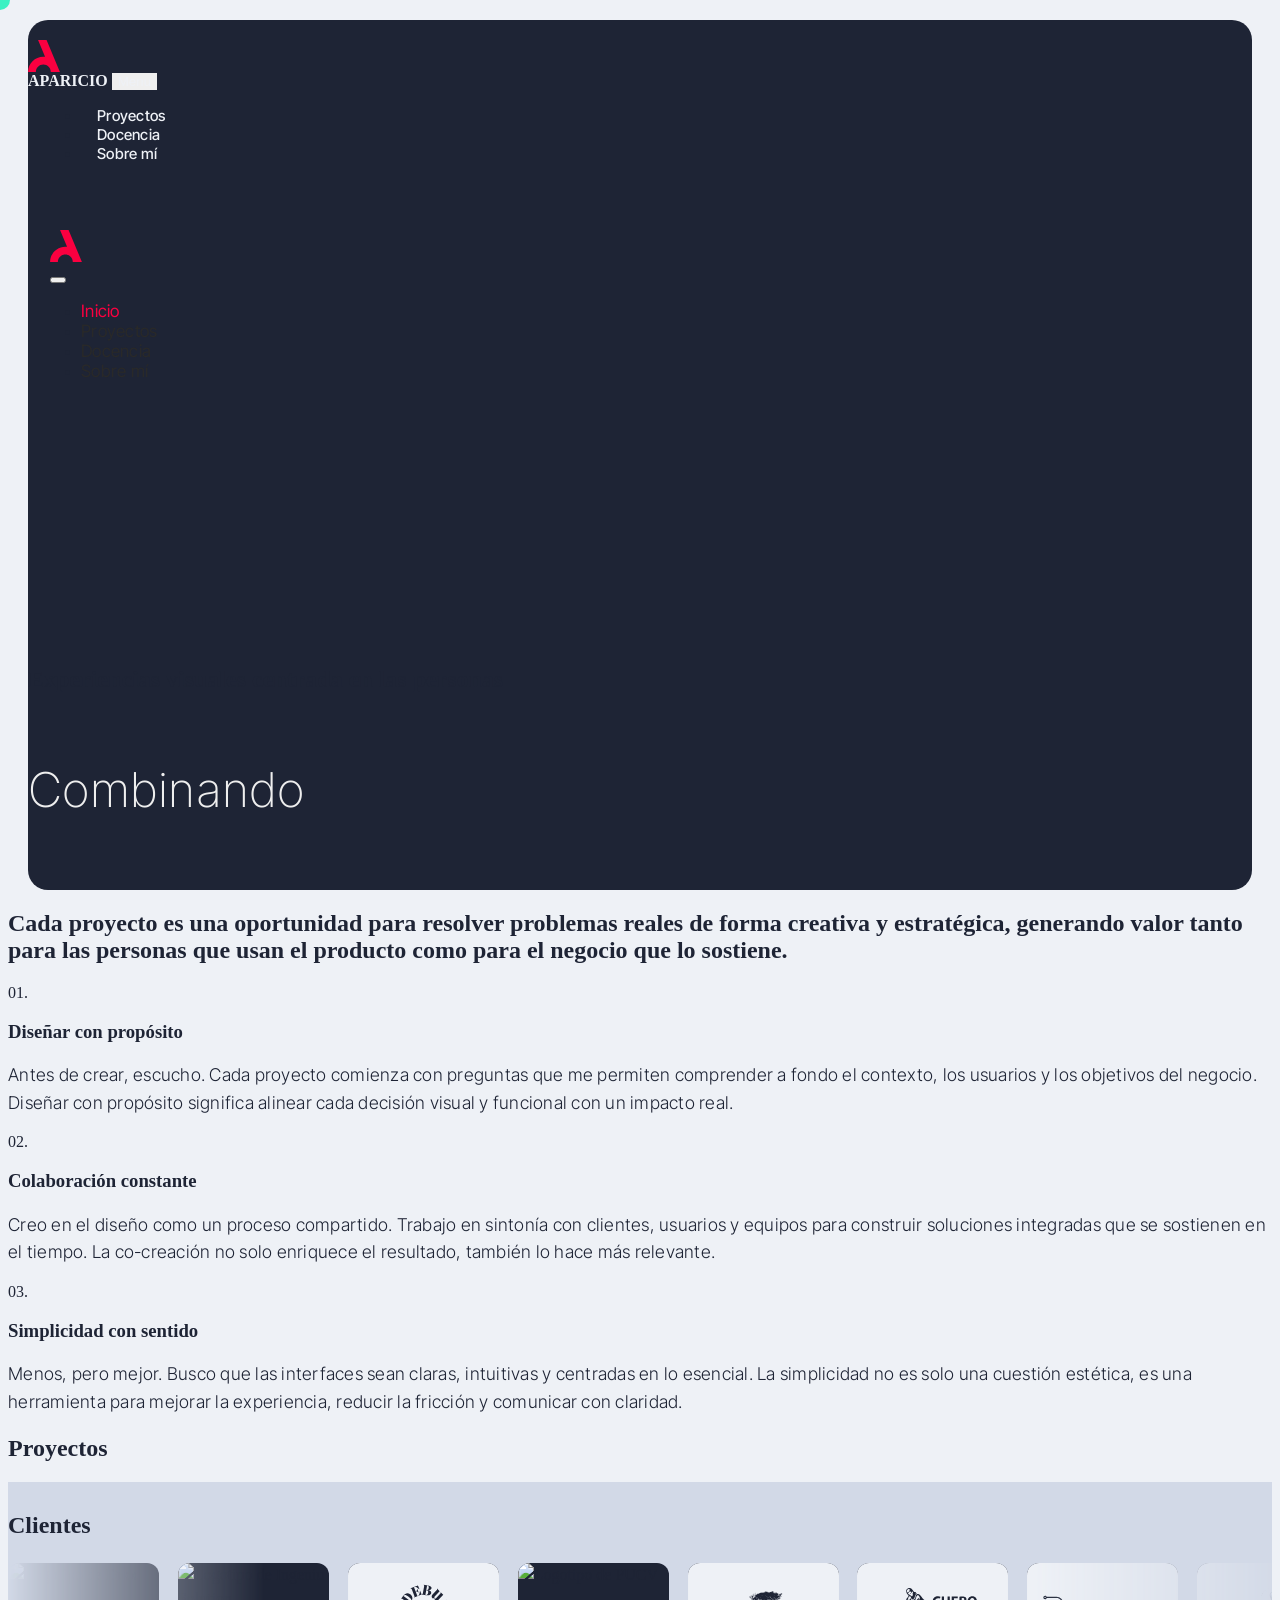
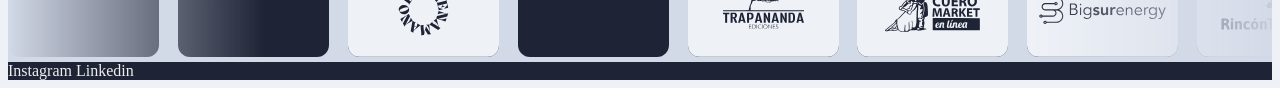
==== commit a4f632b1: "logos" ====
--- a/index.html
+++ b/index.html
@@ -67,12 +67,6 @@
   animation: scroll-x var(--duration) linear infinite;
 }
 
-@media (prefers-reduced-motion: reduce) {
-  .marquee__group {
-    animation-play-state: paused;
-  }
-}
-
 .marquee--vertical {
   --mask-direction: to bottom;
 }
@@ -237,8 +231,8 @@
             </div>
             <div class="container">
                 <div class="hero">
-                    <div class="row d-flex align-items-center justify-content-between">
-                        <div class="col-md-5" data-aos="fade-right" data-aos-delay="200">
+                    <div class="row d-lg-flex align-items-center justify-content-between">
+                        <div class="col-lg-5" data-aos="fade-right" data-aos-delay="200">
                             <h2 class="text-display mb-3"><b>Experiencias visuales</b> centrada en las personas</h2>
                             <div class="rotating-text">
                                 <p class="text-lead text-surface">Combinando</p>
@@ -250,7 +244,7 @@
                                 </p>
                             </div>
                         </div>
-                        <div class="col-md-6">
+                        <div class="col-lg-6">
                             <div class="article" data-aos="fade-left" data-aos-delay="300">
                                 <div class="btl-1 aos-init aos-animate">
                                     <img class="alayer alayer-5" src="asset/img/hero/5.png" alt="" />
@@ -313,23 +307,24 @@
                             <article class="wrapper">
                                 <div class="marquee">
                                     <div class="marquee__group">
-                                    <img src="asset/img/logos/logo1.svg" alt="Cliente 1">
-                                    <img src="asset/img/logos/logo2.svg" alt="Cliente 2">
-                                    <img src="asset/img/logos/logo3.svg" alt="Cliente 3">
-                                    <img src="asset/img/logos/logo4.svg" alt="Cliente 4">
-                                    <img src="asset/img/logos/logo5.svg" alt="Cliente 5">
-                                    <img src="asset/img/logos/logo6.svg" alt="Cliente 6">
-                                    <img src="asset/img/logos/logo7.svg" alt="Cliente 7">
+                                    <img src="asset/img/logos/logo1.svg" alt="Logotipo de Duoc UC">
+                                    <img src="asset/img/logos/logo2.svg" alt="Logotipo de Ingeniu Solution">
+                                    <img src="asset/img/logos/logo3.svg" alt="Logotipo de De Buena Mano">
+                                    <img src="asset/img/logos/logo4.svg" alt="Logotipo de PUCV">
+                                    <img src="asset/img/logos/logo5.svg" alt="Logotipo de Trapananda Ediciones">
+                                    <img src="asset/img/logos/logo6.svg" alt="Logotipo de Cuero Market">
+                                    <img src="asset/img/logos/logo7.svg" alt="Logotipo de Big Sur Energy">
+                                    <img src="asset/img/logos/logo8.svg" alt="Logotipo de Rincón Terapias">
                                     </div>
 
                                     <div aria-hidden="true" class="marquee__group">
-                                    <img src="asset/img/logos/logo1.svg" alt="">
-                                    <img src="asset/img/logos/logo2.svg" alt="">
-                                    <img src="asset/img/logos/logo3.svg" alt="">
-                                    <img src="asset/img/logos/logo4.svg" alt="">
-                                    <img src="asset/img/logos/logo5.svg" alt="">
-                                    <img src="asset/img/logos/logo6.svg" alt="">
-                                    <img src="asset/img/logos/logo7.svg" alt="">
+                                    <img src="asset/img/logos/logo1.svg" alt="Logotipo de Duoc UC">
+                                    <img src="asset/img/logos/logo2.svg" alt="Logotipo de Ingeniu Solution">
+                                    <img src="asset/img/logos/logo3.svg" alt="Logotipo de De Buena Mano">
+                                    <img src="asset/img/logos/logo4.svg" alt="Logotipo de PUCV">
+                                    <img src="asset/img/logos/logo5.svg" alt="Logotipo de Trapananda Ediciones">
+                                    <img src="asset/img/logos/logo6.svg" alt="Logotipo de Cuero Market">
+                                    <img src="asset/img/logos/logo7.svg" alt="Logotipo de Big Sur Energy">
                                     </div>
                                 </div>
                             </article>
--- a/asset/css/aparicio.css
+++ b/asset/css/aparicio.css
@@ -433,7 +433,7 @@
 @media (max-width: 768px) {
 
   .hero h2{ font-size: 2.9rem; line-height: normal; }
-  .hero { padding-top: 80px; }
+  .hero { padding-top: 60px; }
   .article { position: relative; width: 100%; height: 50vh; overflow: hidden;} 
   .header-bg-gris, .navbar.fixed-top { margin: 10px;}
   .navbar.fixed-top.scrolled  { margin: 10px 10px 0 10px; }
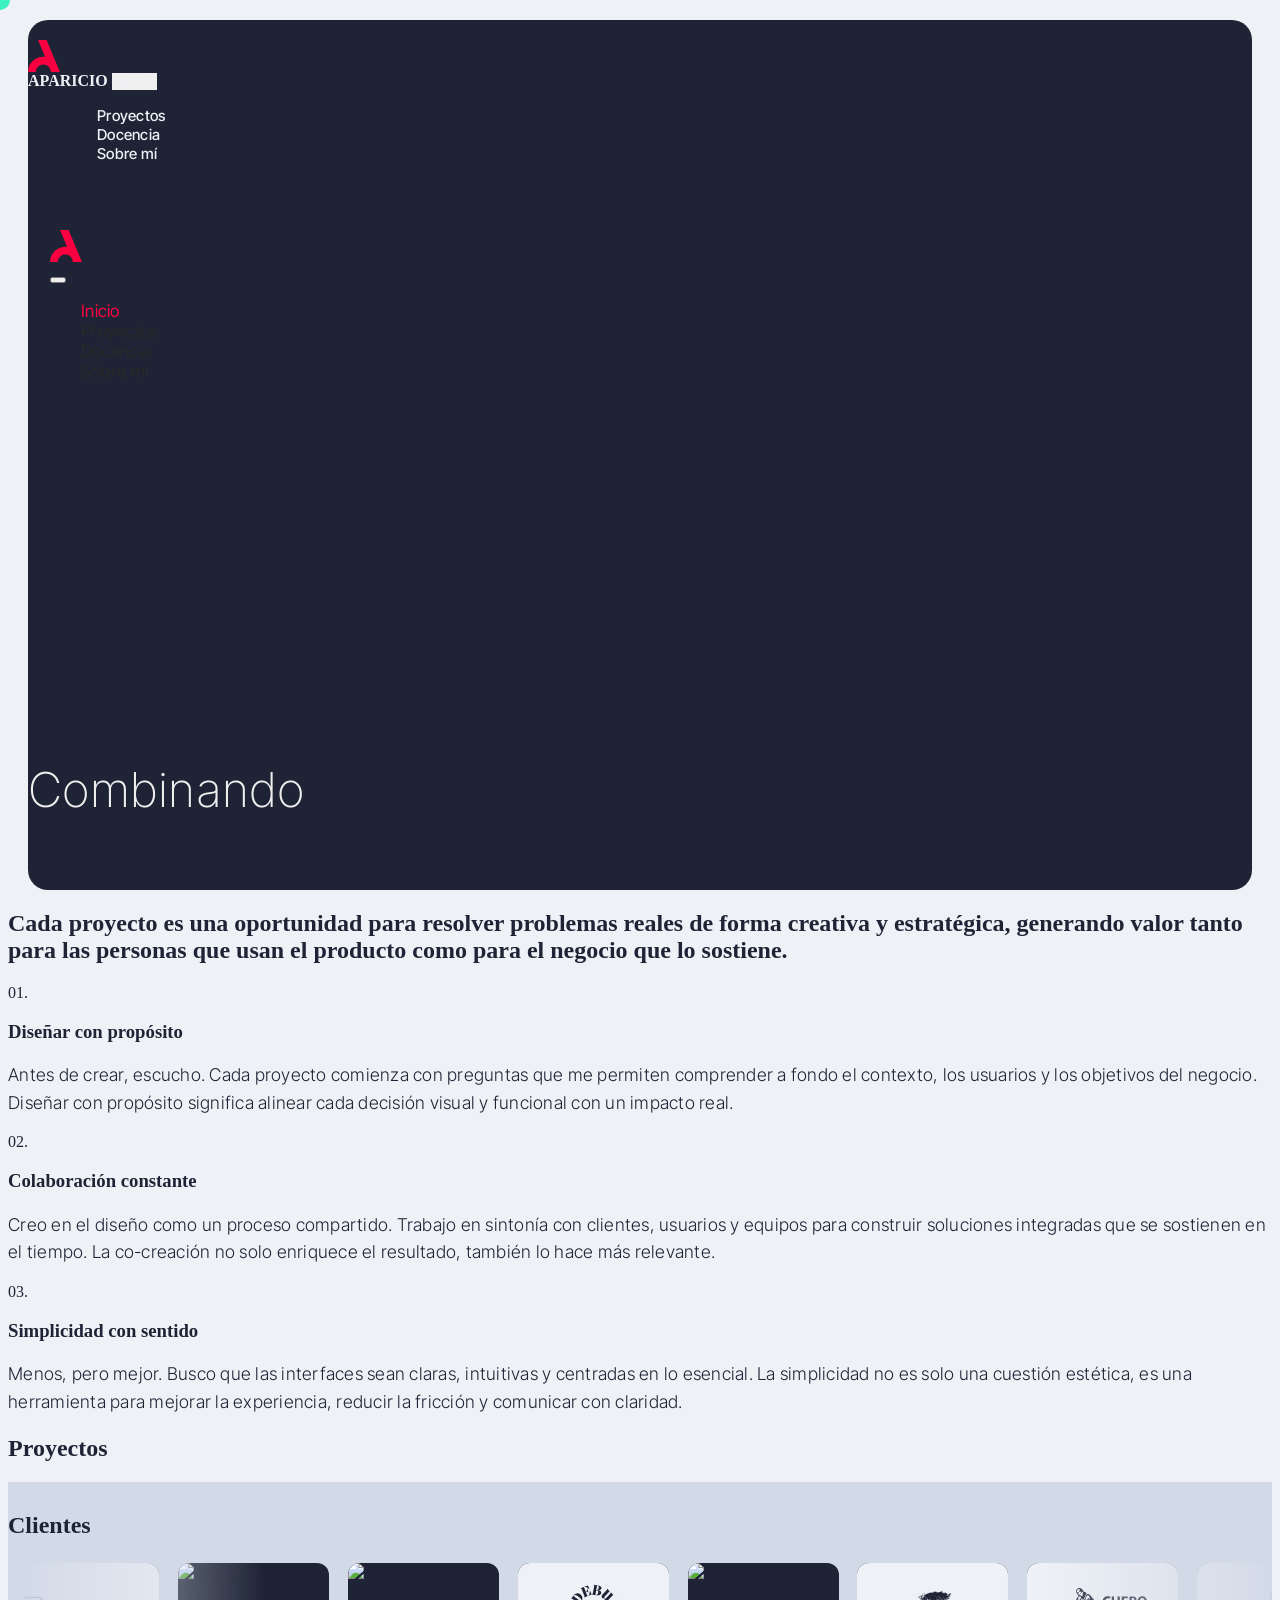
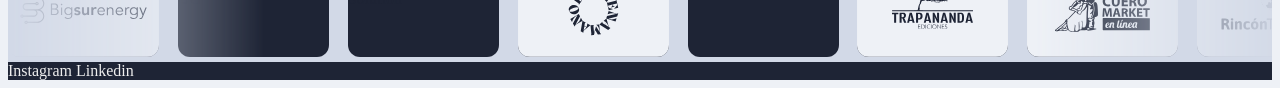
==== commit 66cdda70: "22:00" ====
--- a/index.html
+++ b/index.html
@@ -45,6 +45,7 @@
 
 .marquee {
   display: flex;
+  width: 100%;
   overflow: hidden;
   user-select: none;
   gap: var(--gap);
@@ -61,9 +62,9 @@
   flex-shrink: 0;
   display: flex;
   align-items: center;
-  justify-content: space-around;
+  justify-content: flex-start;
   gap: var(--gap);
-  min-width: 100%;
+  width: max-content;  /* reemplaza min-width: auto */
   animation: scroll-x var(--duration) linear infinite;
 }
 
@@ -87,10 +88,10 @@
 
 @keyframes scroll-x {
   from {
-    transform: translateX(var(--scroll-start));
+    transform: translateX(0);
   }
   to {
-    transform: translateX(var(--scroll-end));
+    transform: translateX(calc(-100% - var(--gap)));
   }
 }
 
@@ -307,27 +308,29 @@
                             <article class="wrapper">
                                 <div class="marquee">
                                     <div class="marquee__group">
-                                    <img src="asset/img/logos/logo1.svg" alt="Logotipo de Duoc UC">
-                                    <img src="asset/img/logos/logo2.svg" alt="Logotipo de Ingeniu Solution">
-                                    <img src="asset/img/logos/logo3.svg" alt="Logotipo de De Buena Mano">
-                                    <img src="asset/img/logos/logo4.svg" alt="Logotipo de PUCV">
-                                    <img src="asset/img/logos/logo5.svg" alt="Logotipo de Trapananda Ediciones">
-                                    <img src="asset/img/logos/logo6.svg" alt="Logotipo de Cuero Market">
-                                    <img src="asset/img/logos/logo7.svg" alt="Logotipo de Big Sur Energy">
-                                    <img src="asset/img/logos/logo8.svg" alt="Logotipo de Rincón Terapias">
+                                        <img src="asset/img/logos/logo7.svg" alt="Logotipo de Big Sur Energy">
+                                        <img src="asset/img/logos/logo1.svg" alt="Logotipo de Duoc UC">
+                                        <img src="asset/img/logos/logo2.svg" alt="Logotipo de Ingeniu Solution">
+                                        <img src="asset/img/logos/logo3.svg" alt="Logotipo de De Buena Mano">
+                                        <img src="asset/img/logos/logo4.svg" alt="Logotipo de PUCV">
+                                        <img src="asset/img/logos/logo5.svg" alt="Logotipo de Trapananda Ediciones">
+                                        <img src="asset/img/logos/logo6.svg" alt="Logotipo de Cuero Market">
+                                        <img src="asset/img/logos/logo8.svg" alt="Logotipo de Rincón Terapias">
                                     </div>
 
                                     <div aria-hidden="true" class="marquee__group">
-                                    <img src="asset/img/logos/logo1.svg" alt="Logotipo de Duoc UC">
-                                    <img src="asset/img/logos/logo2.svg" alt="Logotipo de Ingeniu Solution">
-                                    <img src="asset/img/logos/logo3.svg" alt="Logotipo de De Buena Mano">
-                                    <img src="asset/img/logos/logo4.svg" alt="Logotipo de PUCV">
-                                    <img src="asset/img/logos/logo5.svg" alt="Logotipo de Trapananda Ediciones">
-                                    <img src="asset/img/logos/logo6.svg" alt="Logotipo de Cuero Market">
-                                    <img src="asset/img/logos/logo7.svg" alt="Logotipo de Big Sur Energy">
+                                        <img src="asset/img/logos/logo7.svg" alt="Logotipo de Big Sur Energy">
+                                        <img src="asset/img/logos/logo1.svg" alt="Logotipo de Duoc UC">
+                                        <img src="asset/img/logos/logo2.svg" alt="Logotipo de Ingeniu Solution">
+                                        <img src="asset/img/logos/logo3.svg" alt="Logotipo de De Buena Mano">
+                                        <img src="asset/img/logos/logo4.svg" alt="Logotipo de PUCV">
+                                        <img src="asset/img/logos/logo5.svg" alt="Logotipo de Trapananda Ediciones">
+                                        <img src="asset/img/logos/logo6.svg" alt="Logotipo de Cuero Market">
+                                        <img src="asset/img/logos/logo8.svg" alt="Logotipo de Rincón Terapias">
                                     </div>
                                 </div>
                             </article>
+
 
 
                         </div>
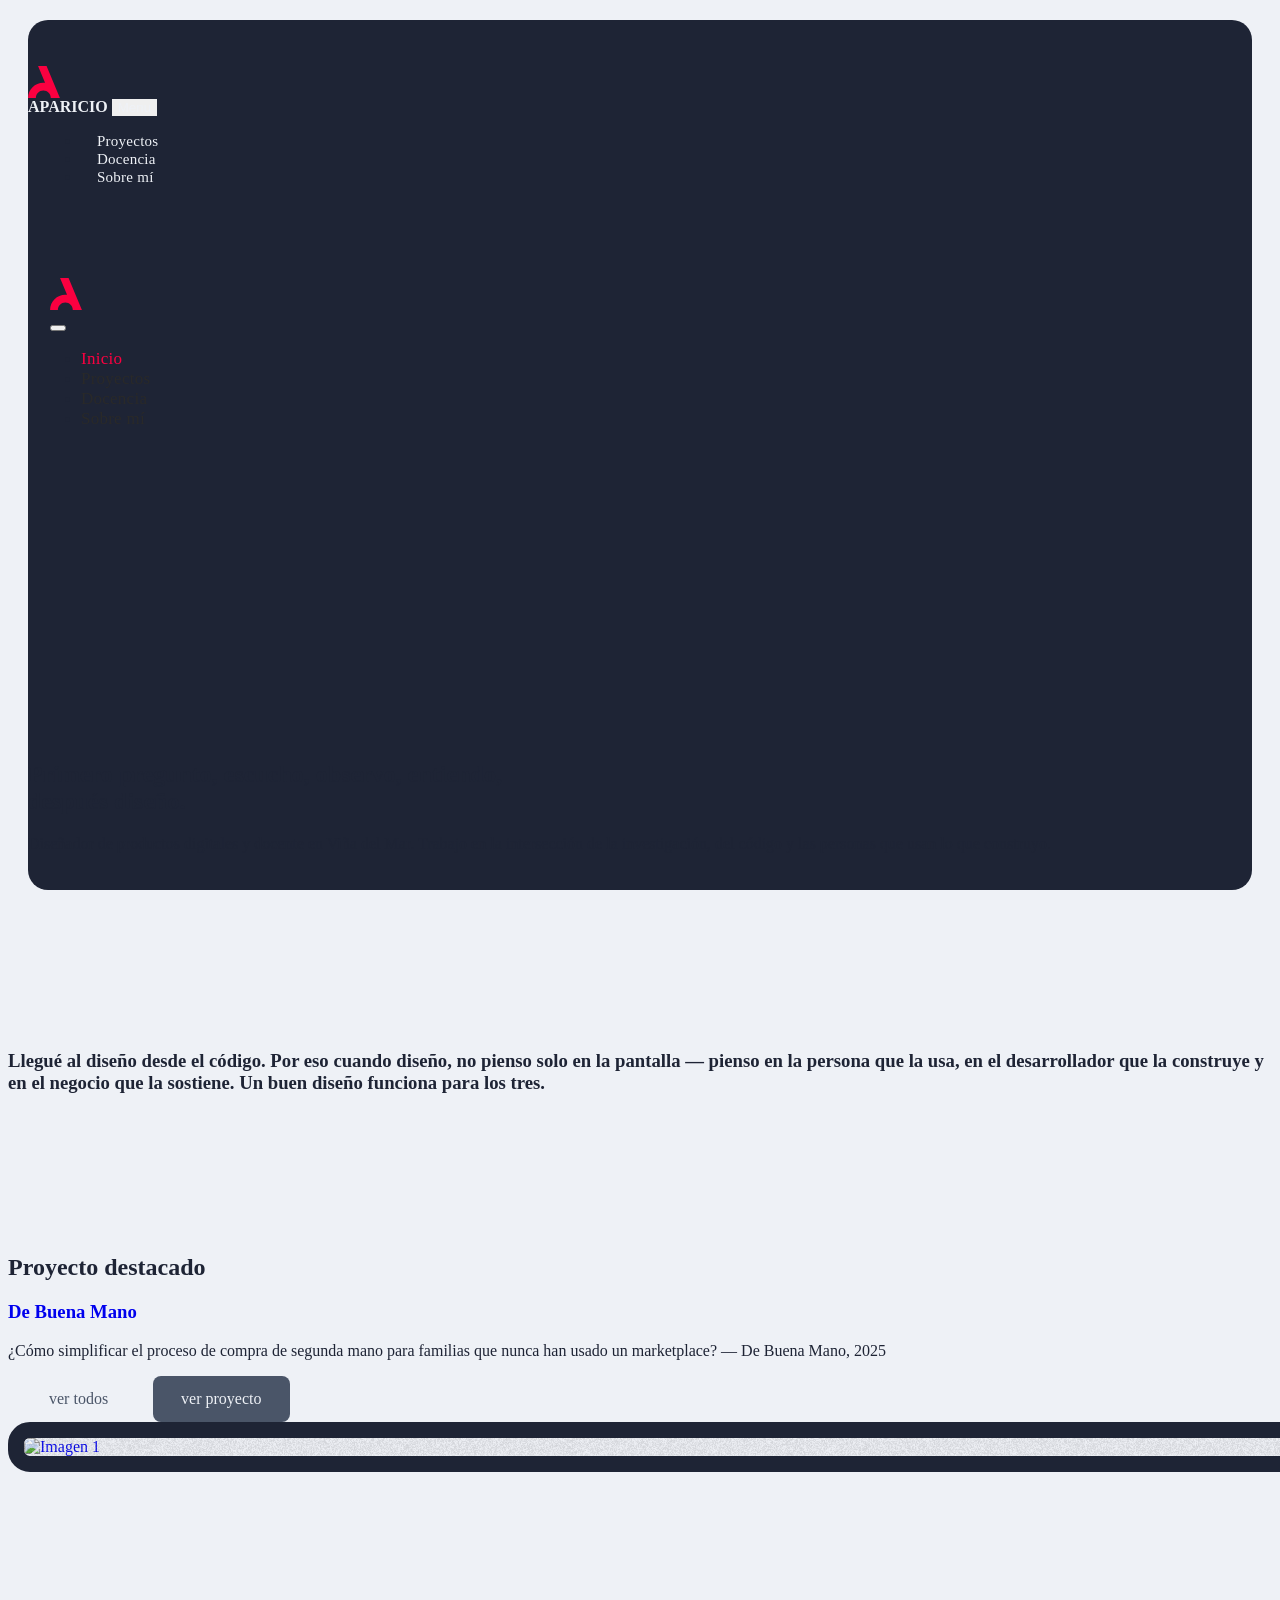
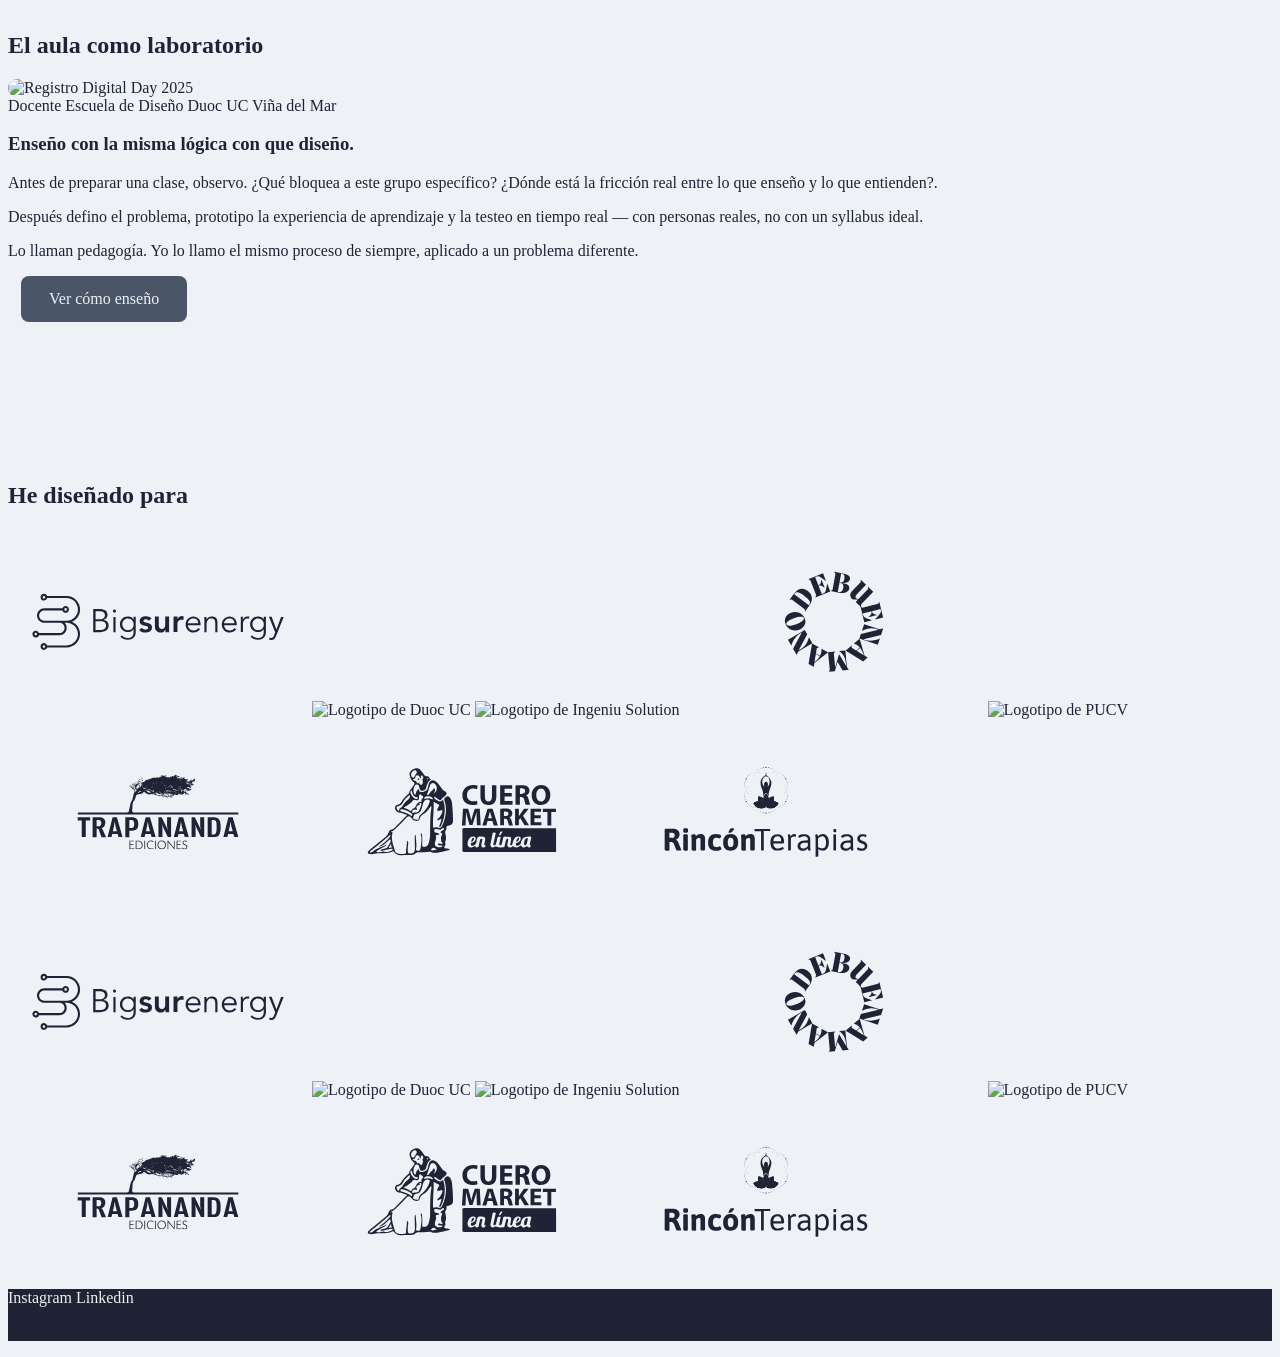
==== commit 0fefe83b: "ahhhh x2" ====
--- a/index.html
+++ b/index.html
@@ -1,396 +1,385 @@
 <!doctype html>
 <html lang="es">
-    <head>
-        <meta charset="utf-8">
-        <meta name="viewport" content="width=device-width, initial-scale=1">
-        <title>Aparicio</title>
-        <link rel="shortcut icon" href="asset/img/favicon.ico" type="image/x-icon">
-        <link rel="icon" href="asset/img/favicon.ico" type="image/x-icon">
-        <link rel="stylesheet" href="asset/css/bootstrap.css">
-        <link rel="stylesheet" href="asset/css/fonts.css">
-        <link rel="stylesheet" href="asset/css/aparicio.css">
-        <link href="https://unpkg.com/aos@2.3.1/dist/aos.css" rel="stylesheet">
-        <style>
-            :root {
-            
-            --color-bg: #D2D9E7;
-            --color-bg-accent: #1E2435;
-            --size: clamp(8rem, 1rem + 15vmin, 14rem);
-            --gap: calc(var(--size) / 8);
-            --duration: 40s;
-            --scroll-start: 0;
-            --scroll-end: calc(-100% - var(--gap));
-                        }
-
-            @media (prefers-color-scheme: dark) {
-            :root {
-                 --color-text:#1E2435;
-                --color-bg:#D2D9E7;
-                --color-bg-accent: #EEF1F6;
-            }
-            }
-
-.clientes {
-  display: grid;
-  align-content: center;
-  overflow: hidden;
-  gap: var(--gap);
-  width: 100%;
-  min-height: 20vh;
-  font-size: 1rem;
-  line-height: 1.5;
-  color: var(--color-text);
-  background-color: var(--color-bg);
-}
-
-.marquee {
-  display: flex;
-  width: 100%;
-  overflow: hidden;
-  user-select: none;
-  gap: var(--gap);
-  mask-image: linear-gradient(
-    var(--mask-direction, to right),
-    hsl(0 0% 0% / 0),
-    hsl(0 0% 0% / 1) 20%,
-    hsl(0 0% 0% / 1) 80%,
-    hsl(0 0% 0% / 0)
-  );
-}
-
-.marquee__group {
-  flex-shrink: 0;
-  display: flex;
-  align-items: center;
-  justify-content: flex-start;
-  gap: var(--gap);
-  width: max-content;  /* reemplaza min-width: auto */
-  animation: scroll-x var(--duration) linear infinite;
-}
-
-.marquee--vertical {
-  --mask-direction: to bottom;
-}
-
-.marquee--vertical,
-.marquee--vertical .marquee__group {
-  flex-direction: column;
-}
-
-.marquee--vertical .marquee__group {
-  animation-name: scroll-y;
-}
-
-.marquee--reverse .marquee__group {
-  animation-direction: reverse;
-  animation-delay: -3s;
-}
-
-@keyframes scroll-x {
-  from {
-    transform: translateX(0);
-  }
-  to {
-    transform: translateX(calc(-100% - var(--gap)));
-  }
-}
-
-@keyframes scroll-y {
-  from {
-    transform: translateY(var(--scroll-start));
-  }
-  to {
-    transform: translateY(var(--scroll-end));
-  }
-}
-
-.marquee img {
-  width: var(--size);
-  aspect-ratio: 300/186;
-  object-fit: contain;     /* el logo no se distorsiona */
-  background: var(--color-bg-accent);
-  border-radius: 0.75rem;
-  padding: 0;          
-}
-
-
-/* Parent wrapper */
-.wrapper {
-  display: flex;
-  flex-direction: column;
-  gap: var(--gap);
-  margin: auto;
-  max-width: 100vw;
-}
-
-.wrapper--vertical {
-  flex-direction: row;
-  height: 100vh;
-}
-
-/* Toggle direction button */
-.toggle {
-  --size: 3rem;
-  position: relative;
-  position: fixed;
-  top: 1rem;
-  left: 1rem;
-  width: var(--size);
-  height: var(--size);
-  font: inherit;
-  text-align: center;
-  cursor: pointer;
-  outline: none;
-  border: none;
-  border-radius: 50%;
-  color: inherit;
-  background-color: var(--color-bg-accent);
-  z-index: 1;
-}
-
-.toggle:focus-visible {
-  box-shadow: 0 0 0 2px var(--color-text);
-}
-
-.toggle span {
-  position: absolute;
-  display: inline-block;
-  top: 50%;
-  left: calc(100% + 0.4em);
-  width: fit-content;
-  white-space: nowrap;
-  transform: translateY(-50%);
-  animation: fade 400ms 4s ease-out forwards;
-  user-select: none;
-}
-
-.toggle svg {
-  --size: 1.5rem;
-  position: absolute;
-  top: 50%;
-  left: 50%;
-  width: var(--size);
-  height: var(--size);
-  fill: currentcolor;
-  transform: translate(-50%, -50%);
-  transition: transform 300ms cubic-bezier(0.25, 1, 0.5, 1);
-}
-
-.toggle--vertical svg {
-  transform: translate(-50%, -50%) rotate(-90deg);
-}
-
-@keyframes fade {
-  to {
-    opacity: 0;
-    visibility: hidden;
-  }
-}
-        </style>
-    </head>
-    <body>
-        <div class="cursor"></div>
-        <section class="header-bg-gris">
-            <header class="navbar-expand-lg navbar" id="mainNavbar" tabindex="0" >
-                <nav class="container" aria-label="Menu principal">
-                    <a class="navbar-brand d-flex align-items-center gap-2" href="index.html">
-                        <svg id="aparicio" xmlns="http://www.w3.org/2000/svg" xmlns:i="http://ns.adobe.com/AdobeIllustrator/10.0/" version="1.1" viewBox="0 0 149.8 149.8">
-                            <path class="st0" d="M86.9.4h-39.8l32.7,78c-2.6-.3-5.3-.5-8-.5C32.4,78,.4,110,.4,149.4h36.5c0-19.3,15.5-34.9,34.9-34.9s34.9,15.6,34.9,34.9h42.7L86.9.4Z"/>
-                        </svg>
-                        <span class="fs-4">APARICIO</span>
-                    </a>
-                    <button class="navbar-toggler ms-auto" type="button" data-bs-toggle="offcanvas" data-bs-target="#offcanvasNavbar1" aria-controls="offcanvasNavbar" aria-label="Toggle navigation">
-                        <span class="fs-6 pe-1">Menu</span>
-                    </button>
-                    
-                    <div class="collapse navbar-collapse d-none d-lg-flex" id="navbarNav">
-                        <ul class="navbar-nav ms-auto">
-                            <li class="nav-item"><a class="nav-link" href="proyectos.html">Proyectos</a></li>
-                            <li class="nav-item"><a class="nav-link" href="docencia.html">Docencia</a></li>
-                            <li class="nav-item"><a class="nav-link" href="sobre-mi.html">Sobre mí</a></li>
-                        </ul>
+  <head>
+    <meta charset="utf-8" />
+    <meta name="viewport" content="width=device-width, initial-scale=1" />
+    <title>Aparicio</title>
+    <link rel="canonical" href="https://heyaparicio.github.io/" />
+    <link rel="shortcut icon" href="asset/img/favicon.ico" type="image/x-icon"/>
+    <link rel="icon" href="asset/img/favicon.ico" type="image/x-icon" />
+    <link rel="stylesheet" href="asset/css/bootstrap.css" />
+    <link href="https://unpkg.com/aos@2.3.1/dist/aos.css" rel="stylesheet" />
+    <link rel="stylesheet" href="asset/css/fonts.css" />
+    <link rel="stylesheet" href="asset/css/aparicio.css"/>
+    <link rel="stylesheet" href="asset/css/home.css"/>
+  </head>
+  <body id="scroll-content">
+    <div id="cursor"></div>
+    <section class="header-bg-gris">
+      <header class="navbar-expand-lg navbar" id="mainNavbar" tabindex="0">
+        <nav class="container" aria-label="Menu principal">
+          <a class="navbar-brand d-flex align-items-center gap-2 cntr magnetic" id="logo_erlen-masson" href="index.html">
+            <svg
+              id="aparicio"
+              xmlns="http://www.w3.org/2000/svg"
+              xmlns:i="http://ns.adobe.com/AdobeIllustrator/10.0/"
+              version="1.1"
+              viewBox="0 0 149.8 149.8"
+            >
+              <path
+                class="st0"
+                d="M86.9.4h-39.8l32.7,78c-2.6-.3-5.3-.5-8-.5C32.4,78,.4,110,.4,149.4h36.5c0-19.3,15.5-34.9,34.9-34.9s34.9,15.6,34.9,34.9h42.7L86.9.4Z"
+              />
+            </svg>
+            <span class="fs-4">APARICIO</span>
+          </a>
+          <button
+            class="navbar-toggler ms-auto"
+            type="button"
+            data-bs-toggle="offcanvas"
+            data-bs-target="#offcanvasNavbar1"
+            aria-controls="offcanvasNavbar"
+            aria-label="Toggle navigation"
+          >
+            <span class="fs-6 pe-1">Menu</span>
+          </button>
+
+          <div class="collapse navbar-collapse d-none d-lg-flex" id="navbarNav">
+            <ul class="navbar-nav ms-auto">
+              <li class="nav-item">
+                <a class="nav-link magnetic" href="proyectos.html">Proyectos</a>
+              </li>
+              <li class="nav-item">
+                <a class="nav-link magnetic" href="docencia.html">Docencia</a>
+              </li>
+              <li class="nav-item">
+                <a class="nav-link magnetic" href="sobre-mi.html">Sobre mí</a>
+              </li>
+            </ul>
+          </div>
+        </nav>
+      </header>
+      <div
+        class="offcanvas offcanvas-start"
+        tabindex="-1"
+        id="offcanvasNavbar1"
+        aria-labelledby="offcanvasNavbar1Label"
+      >
+        <div class="offcanvas-header">
+          <span class="offcanvas-title" id="offcanvasNavbar1Label">
+            <svg
+              xmlns="http://www.w3.org/2000/svg"
+              xmlns:i="http://ns.adobe.com/AdobeIllustrator/10.0/"
+              version="1.1"
+              viewBox="0 0 149.8 149.8"
+            >
+              <path
+                class="st0"
+                d="M86.9.4h-39.8l32.7,78c-2.6-.3-5.3-.5-8-.5C32.4,78,.4,110,.4,149.4h36.5c0-19.3,15.5-34.9,34.9-34.9s34.9,15.6,34.9,34.9h42.7L86.9.4Z"
+              />
+            </svg>
+          </span>
+          <button
+            type="button"
+            class="btn-close"
+            data-bs-dismiss="offcanvas"
+            aria-label="Cerrar"
+          ></button>
+        </div>
+        <div class="offcanvas-body">
+          <ul class="navbar-nav justify-content-end flex-grow-1 pe-3">
+            <li class="nav-item">
+              <a class="nav-link active" href="index.html">Inicio</a>
+            </li>
+            <li class="nav-item">
+              <a class="nav-link" href="proyectos.html">Proyectos</a>
+            </li>
+            <li class="nav-item">
+              <a class="nav-link" href="docencia.html">Docencia</a>
+            </li>
+            <li class="nav-item">
+              <a class="nav-link" href="sobre-mi.html">Sobre mí</a>
+            </li>
+          </ul>
+        </div>
+      </div>
+      <div class="container">
+        <div class="hero">
+          <div class="row d-lg-flex align-items-center justify-content-between">
+            <div class="col-lg-5 col-md-6" data-aos="fade-right" data-aos-delay="200">
+              <h1 class="rotating-text">
+                <b class="text-static">Primero</b>
+                <b class="word-wrapper">
+                  <span class="word">pregunto,</span>
+                  <span class="word">escucho,</span>
+                  <span class="word">observo,</span>
+                  <span class="word">entiendo,</span>
+                </b></br>
+                <b class="text-static">después diseño.</b>
+              </h1>
+              <div>
+                <p class="text-lead text-surface">
+                  Diseñador de productos digitales y docente en Viña del Mar.
+                  Trabajo en la intersección de la investigación, del código y
+                  las personas que usan lo que construyo.
+                </p>
+              </div>
+            </div>
+            <div class="col-lg-6 col-md-6" data-aos="fade-left" data-aos-delay="200">
+              <div class="article" data-aos="fade-left" data-aos-delay="300">
+                <div class="btl-1 aos-init aos-animate">
+                  <img
+                    class="alayer alayer-5"
+                    src="asset/img/hero/5.png"
+                    alt=""
+                  />
+                  <img
+                    class="alayer alayer-4"
+                    src="asset/img/hero/4.png"
+                    alt=""
+                  />
+                  <img
+                    class="alayer alayer-3"
+                    src="asset/img/hero/3.png"
+                    alt=""
+                  />
+                  <img
+                    class="alayer alayer-2"
+                    src="asset/img/hero/2.png"
+                    alt=""
+                  />
+                  <img
+                    class="alayer alayer-1"
+                    src="asset/img/hero/1.png"
+                    alt=""
+                  />
+                  <img
+                    class="alayer alayer-0"
+                    src="asset/img/hero/0.png"
+                    alt=""
+                  />
+                </div>
+              </div>
+            </div>
+          </div>
+        </div>
+      </div>
+    </section>
+
+    <main>
+      <div class="my-6">
+        <div class="container">
+          <div class="row">
+            <div class="col-lg-6 offset-lg-6 col-md-8 offset-md-4" data-aos="fade-down" data-aos-delay="200">
+              <h3 class="display-6">Llegué al diseño desde el código. Por eso cuando diseño, no pienso solo en la pantalla — pienso en la persona que la usa, en el desarrollador que la construye y en el negocio que la sostiene. Un buen diseño funciona para los tres.</h3>
+            </div>
+          </div>
+        </div>
+      </div>
+      <section class="my-6">
+        <div class="container">
+            <div class="row">
+                <div class="col-lg-12" data-aos="fade-up" data-aos-delay="200">
+                  <h2 class="mb-5">Proyecto destacado</h2>
+                </div>
+                <div class="col-lg-5 my-5" data-aos="fade-right" data-aos-delay="200">
+                  <h3><a href="debuenamano.html">De Buena Mano</a></h3>
+                  <p class="text-lead mb-4">¿Cómo simplificar el proceso de compra de segunda mano para familias que nunca han usado un marketplace? — De Buena Mano, 2025</p>
+                  <nav class="nav nav-pills">
+                        <a href="proyectos.html" class="nav-item boton-enlace">ver todos</a>
+                        <a href="debuenamano.html" class="nav-item boton">ver proyecto</a>
+                  </nav>
+                </div>
+                <div class="col-lg-6 offset-lg-1" data-aos="fade-left" data-aos-delay="200">
+                    <div class="card-img-container image-noise">
+                        <div class="img-parallax one">
+                            <a href="#"><img src="asset/img/portafolio/debuenamano/cover_debuenamano.png" class="card-img-top img-zoom main-image ione" alt="Imagen 1"></a>
+                        </div>
+                        <canvas class="noise-overlay"></canvas>
                     </div>
-                </nav>
-            </header>
-            <div class="offcanvas offcanvas-start" tabindex="-1" id="offcanvasNavbar1" aria-labelledby="offcanvasNavbar1Label">
-                <div class="offcanvas-header">
-                    <span class="offcanvas-title" id="offcanvasNavbar1Label">
-                        <svg xmlns="http://www.w3.org/2000/svg" xmlns:i="http://ns.adobe.com/AdobeIllustrator/10.0/" version="1.1" viewBox="0 0 149.8 149.8">
-                            <path class="st0" d="M86.9.4h-39.8l32.7,78c-2.6-.3-5.3-.5-8-.5C32.4,78,.4,110,.4,149.4h36.5c0-19.3,15.5-34.9,34.9-34.9s34.9,15.6,34.9,34.9h42.7L86.9.4Z"/>
-                        </svg>
-                    </span>
-                    <button type="button" class="btn-close" data-bs-dismiss="offcanvas" aria-label="Cerrar"></button>
-                </div>
-                <div class="offcanvas-body">
-                    <ul class="navbar-nav justify-content-end flex-grow-1 pe-3">
-                        <li class="nav-item"><a class="nav-link active" href="index.html">Inicio</a></li>
-                        <li class="nav-item"><a class="nav-link" href="proyectos.html">Proyectos</a></li>
-                        <li class="nav-item"><a class="nav-link" href="docencia.html">Docencia</a></li>
-                        <li class="nav-item"><a class="nav-link" href="sobre-mi.html">Sobre mí</a></li>
-                    </ul>
-                </div>
-            </div>
-            <div class="container">
-                <div class="hero">
-                    <div class="row d-lg-flex align-items-center justify-content-between">
-                        <div class="col-lg-5" data-aos="fade-right" data-aos-delay="200">
-                            <h2 class="text-display mb-3"><b>Experiencias visuales</b> centrada en las personas</h2>
-                            <div class="rotating-text">
-                                <p class="text-lead text-surface">Combinando</p>
-                                <p class="text-lead">
-                                    <span class="word">estrategia</span>
-                                    <span class="word">funcionalidad</span>
-                                    <span class="word">estética</span>
-                                    <span class="word">usabilidad</span>
-                                </p>
-                            </div>
-                        </div>
-                        <div class="col-lg-6">
-                            <div class="article" data-aos="fade-left" data-aos-delay="300">
-                                <div class="btl-1 aos-init aos-animate">
-                                    <img class="alayer alayer-5" src="asset/img/hero/5.png" alt="" />
-                                    <img class="alayer alayer-4" src="asset/img/hero/4.png" alt="" />
-                                    <img class="alayer alayer-3" src="asset/img/hero/3.png" alt="" />
-                                    <img class="alayer alayer-2" src="asset/img/hero/2.png" alt="" />
-                                    <img class="alayer alayer-1" src="asset/img/hero/1.png" alt="" />
-                                    <img class="alayer alayer-0" src="asset/img/hero/0.png" alt="" />
-                                </div>
-                            </div>
-                        </div>
-                    </div>
-                </div>
-            </div>
-        </section>
-        
-
-        <main>
-            <div class="py-5">
-                <div class="container">
-                    <div class="row d-flex justify-content-end">
-                        <div class="col-lg-8 py-5" data-aos="fade-down" data-aos-delay="200">
-                            <h2 class="display-6">Cada proyecto es una oportunidad para resolver problemas reales de forma creativa y estratégica, generando valor tanto para las personas que usan el producto como para el negocio que lo sostiene.</h2>
-                        </div>
-                    </div>
-                    <div class="row py-5">
-                        <div class="col-md-6 col-lg-4 pt-md-0 pt-5" data-aos="fade-up" data-aos-delay="200">
-                            <span class="h5 fw-lighter border-bottom border-dark">01.</span>
-                            <h3 class="py-5">Diseñar con propósito</h3>
-                            <p>Antes de crear, escucho. Cada proyecto comienza con preguntas que me permiten comprender a fondo el contexto, los usuarios y los objetivos del negocio. Diseñar con propósito significa alinear cada decisión visual y funcional con un impacto real.</p>
-                        </div>
-                        <div class="col-md-6 col-lg-4 pt-md-4 pt-5" data-aos="fade-up" data-aos-delay="400">
-                            <span class="h5 fw-lighter border-bottom border-dark">02.</span>
-                            <h3 class="py-5">Colaboración constante</h3>
-                            <p>Creo en el diseño como un proceso compartido. Trabajo en sintonía con clientes, usuarios y equipos para construir soluciones integradas que se sostienen en el tiempo. La co-creación no solo enriquece el resultado, también lo hace más relevante.</p>
-                        </div>
-                        <div class="col-md-6 col-lg-4 pt-md-5 pt-5" data-aos="fade-up" data-aos-delay="600">
-                            <span class="h5 fw-lighter border-bottom border-dark">03.</span>
-                            <h3 class="py-5">Simplicidad con sentido</h3>
-                            <p>Menos, pero mejor. Busco que las interfaces sean claras, intuitivas y centradas en lo esencial. La simplicidad no es solo una cuestión estética, es una herramienta para mejorar la experiencia, reducir la fricción y comunicar con claridad.</p>
-                        </div>
-                    </div>
-                </div>
-            </div>
-            <section class="my-5">
-                <div class="container" id="card-home">
-                    <div class="row">
-                        <div class="col-12" data-aos="fade-up" data-aos-delay="200">
-                            <h2 class="mb-5">Proyectos</h2>
-                        </div>
-                    </div>
-                </div>
-            </section> 
-
-            <section class="clientes">
-                <div class="container my-5">
-                    <div class="row">
-                        <div class="col-12" data-aos="fade-up" data-aos-delay="200">
-                            <h2 class="mb-5">Clientes</h2>
-                            <article class="wrapper">
-                                <div class="marquee">
-                                    <div class="marquee__group">
-                                        <img src="asset/img/logos/logo7.svg" alt="Logotipo de Big Sur Energy">
-                                        <img src="asset/img/logos/logo1.svg" alt="Logotipo de Duoc UC">
-                                        <img src="asset/img/logos/logo2.svg" alt="Logotipo de Ingeniu Solution">
-                                        <img src="asset/img/logos/logo3.svg" alt="Logotipo de De Buena Mano">
-                                        <img src="asset/img/logos/logo4.svg" alt="Logotipo de PUCV">
-                                        <img src="asset/img/logos/logo5.svg" alt="Logotipo de Trapananda Ediciones">
-                                        <img src="asset/img/logos/logo6.svg" alt="Logotipo de Cuero Market">
-                                        <img src="asset/img/logos/logo8.svg" alt="Logotipo de Rincón Terapias">
-                                    </div>
-
-                                    <div aria-hidden="true" class="marquee__group">
-                                        <img src="asset/img/logos/logo7.svg" alt="Logotipo de Big Sur Energy">
-                                        <img src="asset/img/logos/logo1.svg" alt="Logotipo de Duoc UC">
-                                        <img src="asset/img/logos/logo2.svg" alt="Logotipo de Ingeniu Solution">
-                                        <img src="asset/img/logos/logo3.svg" alt="Logotipo de De Buena Mano">
-                                        <img src="asset/img/logos/logo4.svg" alt="Logotipo de PUCV">
-                                        <img src="asset/img/logos/logo5.svg" alt="Logotipo de Trapananda Ediciones">
-                                        <img src="asset/img/logos/logo6.svg" alt="Logotipo de Cuero Market">
-                                        <img src="asset/img/logos/logo8.svg" alt="Logotipo de Rincón Terapias">
-                                    </div>
-                                </div>
-                            </article>
-
-
-
-                        </div>
-                    </div>
-                </div>
-            </section>
-        </main>
-
-        <footer class="bg-negro-noise py-5">
-            <div class="container">
-                <div class="row">
-                    <div class="col-md-6">
-                        <nav class="nav">
-                            <a href="https://www.instagram.com/apariciodesign" class="nav-link" target="_blank" rel="noopener noreferrer">Instagram</a>
-                            <a href="https://www.linkedin.com/in/hey-aparicio" class="nav-link" target="_blank" rel="noopener noreferrer">Linkedin</a>
-                        </nav>
-                    </div>
-                </div>
-            </div>
-        </footer>
-
-        
-        <script src="https://cdn.jsdelivr.net/npm/@popperjs/core@2.11.8/dist/umd/popper.min.js" integrity="sha384-I7E8VVD/ismYTF4hNIPjVp/Zjvgyol6VFvRkX/vR+Vc4jQkC+hVqc2pM8ODewa9r" crossorigin="anonymous"></script>
-        <script src="https://cdn.jsdelivr.net/npm/bootstrap@5.3.3/dist/js/bootstrap.min.js" integrity="sha384-0pUGZvbkm6XF6gxjEnlmuGrJXVbNuzT9qBBavbLwCsOGabYfZo0T0to5eqruptLy" crossorigin="anonymous"></script>
-        <script src="asset/js/aparicio.js"></script>
-        <script src="https://code.jquery.com/jquery-3.7.1.min.js" integrity="sha256-/JqT3SQfawRcv/BIHPThkBvs0OEvtFFmqPF/lYI/Cxo="crossorigin="anonymous"></script>
-        <script src="https://cdn.jsdelivr.net/npm/simple-parallax-js@5.3.0/dist/simpleParallax.min.js"></script>
-        <script src="asset/js/parallax.js"></script>
-        <script src="https://unpkg.com/aos@2.3.1/dist/aos.js"></script>
-        
-        <script>
-            AOS.init({
-              duration: 800, // values from 0 to 3000, with step 50ms
-            });
-        </script>
-        <!-- Añádelo justo antes del cierre de </body> -->
-        <script type="module">
-            import gsap from "https://cdn.skypack.dev/gsap@3.12.0";
-        
-            const UPDATE = ({ x, y }) => {
-            gsap.set(document.documentElement, {
-                "--x": gsap.utils.mapRange(0, window.innerWidth, -1, 1, x),
-                "--y": gsap.utils.mapRange(0, window.innerHeight, -1, 1, y)
-            });
-            };
-        
-            window.addEventListener("pointermove", UPDATE);
-        </script>
-        <script>
-            const control = document.getElementById("direction-toggle");
-            const wrapper = document.querySelector(".wrapper");
-
-            control.addEventListener("click", () => {
-            ["toggle--vertical", "wrapper--vertical"].forEach((cls, i) => 
-                [control, wrapper][i].classList.toggle(cls)
-            );
-            wrapper.querySelectorAll(".marquee").forEach(m => 
-                m.classList.toggle("marquee--vertical")
-            );
-            });
-        </script>
-    </body>
+                </div>
+            </div>
+          </div>
+        </div>
+      </section>
+
+    <section class="my-6">
+        <div class="container">
+            <div class="row d-flex align-items-center justify-content-between">
+                <div class="col-lg-5" data-aos="fade-up" data-aos-delay="200">
+                    <h2 class="mb-5">El aula como laboratorio</h2>
+                    <img src="asset/img/portafolio/docencia/docencia.png" class="img-fluid br" alt="Registro Digital Day 2025">
+                    <div class="d-flex justify-content-between my-3">
+                        <span class="text-small">Docente Escuela de Diseño Duoc UC</span>
+                        <span class="text-small">Viña del Mar</span>
+                    </div>    
+                </div>
+                <div class="col-lg-6" data-aos="fade-up" data-aos-delay="300">
+                    <h3>Enseño con la misma lógica con que diseño.</h3>
+                    <p>Antes de preparar una clase, observo. ¿Qué bloquea a este grupo específico? ¿Dónde está la fricción real entre lo que enseño y lo que entienden?.</p>
+                    <p>Después defino el problema, prototipo la experiencia de aprendizaje y la testeo en tiempo real — con personas reales, no con un syllabus ideal.
+                    <p>Lo llaman pedagogía. Yo lo llamo el mismo proceso de siempre, aplicado a un problema diferente.</p>
+                    <a href="debuenamano.html" class="nav-item boton">Ver cómo enseño</a>
+                </div>
+            </div>
+        </div>
+    </section>
+
+      <section class="clientes py-5 mt-6">
+        <div class="container">
+          <div class="row">
+            <div class="col-12" data-aos="fade-up" data-aos-delay="200">
+              <h2 class="mb-5">He diseñado para</h2>
+              <article class="wrapper">
+                <div class="marquee">
+                  <div class="marquee__group">
+                    <img
+                      src="asset/img/logos/logo7.svg"
+                      alt="Logotipo de Big Sur Energy"
+                    />
+                    <img
+                      src="asset/img/logos/logo1.svg"
+                      alt="Logotipo de Duoc UC"
+                    />
+                    <img
+                      src="asset/img/logos/logo2.svg"
+                      alt="Logotipo de Ingeniu Solution"
+                    />
+                    <img
+                      src="asset/img/logos/logo3.svg"
+                      alt="Logotipo de De Buena Mano"
+                    />
+                    <img
+                      src="asset/img/logos/logo4.svg"
+                      alt="Logotipo de PUCV"
+                    />
+                    <img
+                      src="asset/img/logos/logo5.svg"
+                      alt="Logotipo de Trapananda Ediciones"
+                    />
+                    <img
+                      src="asset/img/logos/logo6.svg"
+                      alt="Logotipo de Cuero Market"
+                    />
+                    <img
+                      src="asset/img/logos/logo8.svg"
+                      alt="Logotipo de Rincón Terapias"
+                    />
+                  </div>
+
+                  <div aria-hidden="true" class="marquee__group">
+                    <img
+                      src="asset/img/logos/logo7.svg"
+                      alt="Logotipo de Big Sur Energy"
+                    />
+                    <img
+                      src="asset/img/logos/logo1.svg"
+                      alt="Logotipo de Duoc UC"
+                    />
+                    <img
+                      src="asset/img/logos/logo2.svg"
+                      alt="Logotipo de Ingeniu Solution"
+                    />
+                    <img
+                      src="asset/img/logos/logo3.svg"
+                      alt="Logotipo de De Buena Mano"
+                    />
+                    <img
+                      src="asset/img/logos/logo4.svg"
+                      alt="Logotipo de PUCV"
+                    />
+                    <img
+                      src="asset/img/logos/logo5.svg"
+                      alt="Logotipo de Trapananda Ediciones"
+                    />
+                    <img
+                      src="asset/img/logos/logo6.svg"
+                      alt="Logotipo de Cuero Market"
+                    />
+                    <img
+                      src="asset/img/logos/logo8.svg"
+                      alt="Logotipo de Rincón Terapias"
+                    />
+                  </div>
+                </div>
+              </article>
+            </div>
+          </div>
+        </div>
+      </section>
+    </main>
+
+    <footer class="bg-negro-noise py-5">
+      <div class="container">
+        <div class="row">
+          <div class="col-md-6">
+            <nav class="nav">
+              <a href="https://www.instagram.com/apariciodesign" class="nav-link" target="_blank" rel="noopener noreferrer">Instagram</a>
+              <a href="https://www.linkedin.com/in/hey-aparicio" class="nav-link" target="_blank" rel="noopener noreferrer" >Linkedin</a>
+            </nav>
+          </div>
+          <div class="col-md-6">
+            <p class="text-white text-small text-end">
+              Lo pienso, lo diseño, lo escribo y lo codifico.
+            </p>
+          </div>
+        </div>
+      </div>
+    </footer>
+
+    <script
+      src="https://cdn.jsdelivr.net/npm/@popperjs/core@2.11.8/dist/umd/popper.min.js"
+      integrity="sha384-I7E8VVD/ismYTF4hNIPjVp/Zjvgyol6VFvRkX/vR+Vc4jQkC+hVqc2pM8ODewa9r"
+      crossorigin="anonymous"
+    ></script>
+    <script
+      src="https://cdn.jsdelivr.net/npm/bootstrap@5.3.3/dist/js/bootstrap.min.js"
+      integrity="sha384-0pUGZvbkm6XF6gxjEnlmuGrJXVbNuzT9qBBavbLwCsOGabYfZo0T0to5eqruptLy"
+      crossorigin="anonymous"
+    ></script>
+    <script src="asset/js/aparicio.js"></script>
+    <script
+      src="https://code.jquery.com/jquery-3.7.1.min.js"
+      integrity="sha256-/JqT3SQfawRcv/BIHPThkBvs0OEvtFFmqPF/lYI/Cxo="
+      crossorigin="anonymous"
+    ></script>
+    <script src="https://cdn.jsdelivr.net/npm/simple-parallax-js@5.3.0/dist/simpleParallax.min.js"></script>
+    <script src="asset/js/parallax.js"></script>
+    <script src="https://unpkg.com/aos@2.3.1/dist/aos.js"></script>
+
+    <script>
+      AOS.init({
+        duration: 800, // values from 0 to 3000, with step 50ms
+      });
+    </script>
+    <!-- Añádelo justo antes del cierre de </body> -->
+    <script type="module">
+      import gsap from "https://cdn.skypack.dev/gsap@3.12.0";
+
+      const UPDATE = ({ x, y }) => {
+        gsap.set(document.documentElement, {
+          "--x": gsap.utils.mapRange(0, window.innerWidth, -1, 1, x),
+          "--y": gsap.utils.mapRange(0, window.innerHeight, -1, 1, y),
+        });
+      };
+
+      window.addEventListener("pointermove", UPDATE);
+    </script>
+    <script>
+      const control = document.getElementById("direction-toggle");
+      const wrapper = document.querySelector(".wrapper");
+
+      // ✅ Solo ejecuta si ambos elementos existen
+      if (control && wrapper) {
+        control.addEventListener("click", () => {
+          ["toggle--vertical", "wrapper--vertical"].forEach((cls, i) =>
+            [control, wrapper][i].classList.toggle(cls),
+          );
+          wrapper
+            .querySelectorAll(".marquee")
+            .forEach((m) => m.classList.toggle("marquee--vertical"));
+        });
+      }
+    </script>
+  </body>
 </html>
--- a/asset/css/aparicio.css
+++ b/asset/css/aparicio.css
@@ -1,61 +1,109 @@
-/* ==========================================================
-   ÍNDICE DE CONTENIDOS
-   ==========================================================
-
-   1. Variables
-   2. Elementos base (html, body, a, p)
-   3. Utilidades generales
-   4. Navegación (navbar, toggler, offcanvas)
-   5. Hero (título y sección principal)
-   6. Logo y branding
-   7. Layout y fondos
-   8. Imágenes y overlays
-   9. Textos animados y efectos
-  10. Tarjetas y zoom
-  11. Asignaturas (bloques informativos)
-  12. Cursor personalizado
-  13. Selección de texto
-  14. Medias queries (Responsive)
-  15. Animaciones (Keyframes)
-
-========================================================== */
-
-/* 1. VARIABLES Y TIPOGRAFÍAS */
+/* ============================================================
+   MAIN.CSS — heyaparicio.github.io
+   Orden: Base → Utilidades → Componentes → Animaciones → Responsive
+   Al final: reglas para mover a fonts.css
+   ============================================================ */
 :root {
-  --bs-font-principal: "Ubuntu", system-ui, -apple-system, "Segoe UI", Roboto, "Helvetica Neue", Arial, "Noto Sans", sans-serif, "Apple Color Emoji", "Segoe UI Emoji", "Segoe UI Symbol", "Noto Color Emoji";
-  --bs-font-parrafo: "Inter Tight", system-ui, -apple-system, "Segoe UI", Roboto, "Helvetica Neue", Arial, "Noto Sans", sans-serif, "Apple Color Emoji", "Segoe UI Emoji", "Segoe UI Symbol", "Noto Color Emoji";
-  --bs-body-font-family: var(--bs-font-sans-serif);
-
   /* Paleta cromática */
   --color-bg:        #D2D9E7;
   --color-surface:   #EEF1F6;
   --color-text-base: #1E2435;
   --color-text-sec:  #4A5568;
   --color-accent:    #FB0040;
-}
-
-::selection { color: #fff; background-color: rgba(64, 209, 192, 0.8); }
-::-moz-selection { color: #fff; background-color: rgba(64, 208, 192, 0.8); }
-
-
-/* 2. ELEMENTOS BASE */
-html, body { color: #1E2435; background-color: #EEF1F6; }
-
-
-a, button { text-decoration: none; transition: 0.35s; }
+  --easing: cubic-bezier(0.165, 0.84, 0.44, 1);
+}
+
+#scroll-content {
+  will-change: transform;
+  /* Smooth skewing performance */
+}
+
+/* ============================================================
+   1. SELECCIÓN
+   ============================================================ */
+
+::selection       { color: #fff; background-color: rgba(64, 209, 192, 0.8); }
+::-moz-selection  { color: #fff; background-color: rgba(64, 208, 192, 0.8); }
+
+
+/* ============================================================
+   2. BASE
+   ============================================================ */
+
+html, body {
+  color: #1E2435;
+  background-color: #EEF1F6;
+  cursor: none;
+}
+
+a, button, .boton {
+  text-decoration: none;
+  transition: background-color 0.3s, color 0.3s;
+  cursor: none;
+}
+
+
+/* ============================================================
+   3. UTILIDADES DE ESPACIADO
+   ============================================================ */
+
+.my-6 { margin-top: 10rem !important;   margin-bottom: 10rem !important; }
+.py-6 { padding-top: 10rem !important;  padding-bottom: 10rem !important; }
+.mt-6 { margin-top: 10rem !important; }
+.mb-6 { margin-bottom: 10rem !important; }
+.pt-6 { padding-top: 10rem !important; }
+.pb-6 { padding-bottom: 10rem !important; }
+
+
+/* ============================================================
+   4. UTILIDADES DE COLOR Y FORMA
+   ============================================================ */
+
+.br { border-radius: 26px; }
+
+.bg-gris        { background: linear-gradient(45deg, #FaFaFa, #F7F7F7); border-radius: 20px; }
+.bg-negro       { background: linear-gradient(45deg, #1E2435, #202020); border-radius: 20px 20px 0 0; }
+.bg-negro-noise { background-color: #1E2435; background-image: url(../img/noise.png); }
+
+.dots {
+  --dot-bg:    var(--color-surface);
+  --dot-color: var(--color-text-base);
+  --dot-size:  1.3px;
+  --dot-space: 23px;
+  background:
+    linear-gradient(90deg, var(--dot-bg) calc(var(--dot-space) - var(--dot-size)), transparent 1%)
+      center / var(--dot-space) var(--dot-space),
+    linear-gradient(var(--dot-bg) calc(var(--dot-space) - var(--dot-size)), transparent 1%)
+      center / var(--dot-space) var(--dot-space),
+    var(--dot-color);
+}
+
+
+/* ============================================================
+   5. BOTONES
+   ============================================================ */
+
+.boton-enlace {
+  display: inline-block;
+  padding: 14px 28px;
+  background-color: transparent;
+  color: var(--color-text-sec);
+  text-decoration: none;
+  font-size: 16px;
+  font-weight: 500;
+}
+.boton-enlace:hover { color: var(--color-accent); }
 
 .boton {
   display: inline-block;
-  padding: 16px 32px;
+  padding: 14px 28px;
   background-color: var(--color-text-sec);
   color: var(--color-surface);
   text-decoration: none;
   border-radius: 8px;
   font-size: 16px;
-  font-weight: 400;
-  transition: background-color 0.3s, color 0.3s;
-}
-
+  font-weight: 500;
+}
 .boton:hover {
   background-color: var(--color-accent);
   color: var(--color-surface);
@@ -75,85 +123,21 @@
   transition: background-color 0.3s, color 0.3s;
 }
 
-p {
-  font-family: var(--bs-font-parrafo);
-  font-size: 1.1rem;
-  font-weight: 300;
-  line-height: 155%;
-  letter-spacing: 0.25px;
-}
-
-/* 3. UTILIDADES GENERALES */
-
-.card { border-radius: 26px; border: none; }
-.card .card-body { padding: 12px 12px 24px 12px; }
-.card .img-wrapper {
-  width: 100%;
-  padding: 12px;
-  border-radius: 14px;
-  overflow: hidden;   /* Esto es la clave */
-  display: inline-block; /* o block, según tu layout */
-  line-height: 0;    /* Elimina espacio fantasma debajo del img */
-}
-.card .img-wrapper img {
-  clip-path: inset(0 round 14px);
-  width: 100%;
-  height: auto;
-}
-
-
-.article article { position: relative; width: 100%; overflow: hidden; height: 80vh; }
-
-/* Capa base que define altura */
-article > img.layer-1 {
-  width: 100%;
-  height: auto;
-  object-fit: cover;
-  object-position: calc(-50% + (var(--x) * 30px)) calc(43% + (var(--y) * -20px));
-  filter: saturate(1.5) brightness(0.9);
-  display: block;
-  position: relative; /* importante: esta define el alto */
-  z-index: 1;
-}
-
-/* Las otras capas se superponen */
-article > img.layer-2,
-article > img.layer-3,
-article > img.layer-4 {
-  position: absolute;
-  top: 0;
-  left: 0;
-  width: 100%;
-  height: 100%;
-  object-fit: cover;
-  user-select: none;
-  pointer-events: none;
-}
-
-article > img.layer-2 {
-  object-position: calc(-50% + (var(--x) * 40px)) calc(43% + (var(--y) * -40px));
-  z-index: 2;
-}
-
-article > img.layer-3 {
-  object-position: calc(-50% + (var(--x) * 20px)) calc(43% + (var(--y) * -10px));
-  z-index: 3;
-}
-
-article > img.layer-4 {
-  object-position: calc(-50% + (var(--x) * 10px)) calc(43% + (var(--y) * -5px));
-  z-index: 4;
-}
-
-.offcanvas-header { padding-top: 40.600px; padding-left: 22px;  }
-.btn-close, .offcanvas-title, .offcanvas-body a.nav-link { color: #292929; }
-.offcanvas-title { font-size: 1.25rem; }
-
-
-.card-title a { font-weight: 800; margin-bottom: 12px; color: #292929; }
-.card-title a:hover, .card:hover .card-title a, .offcanvas-body a.nav-link:hover, h2 a:hover { color:#FB0040!important; }
-
-.cursor {
+
+/* ============================================================
+   6. CURSOR PERSONALIZADO
+   ============================================================ */
+/* ✅ Manéjalo solo en CSS */
+#cursor {
+  opacity: 0;
+  transition: transform 0.15s ease, opacity 0.3s ease;
+}
+html:hover #cursor {
+  opacity: 1;
+}
+
+/* --- CURSOR --- */
+#cursor {
   position: fixed;
   top: 0;
   left: 0;
@@ -165,28 +149,40 @@
   mix-blend-mode: difference;
   z-index: 9999;
   transform: translate(-50%, -50%);
-  transition: transform 0.15s ease;
-}
-
-#main { margin-top: 30px; }
-#main nav .navbar-brand span { color: #1E2435; font-weight: 600;}
-#navbar .navbar-nav .nav-link { font-size: 15px; font-weight: 500; color: #1E2435; padding: 12px 16px; background-color: transparent; border-radius: 8px; }
-#navbar .navbar-nav .nav-link:hover, footer .nav .nav-link:hover, #main nav .navbar.fixed-top .nav-link:hover, #navbar .navbar-nav .nav-link.active { background: #FC3A23;
-background: linear-gradient(87deg, rgba(252, 58, 35, 1) 0%, rgba(251, 0, 64, 1) 100%); color: #EEF1F6!important; }
-#navbar .navbar-nav .nav-item { margin-left: 13px; }
-
-#mainNavbar .navbar-nav .nav-link { font-size: 15px; font-weight: 500; color: #EEF1F6; padding: 12px 16px; background-color: transparent; border-radius: 8px; }
-#mainNavbar .navbar-nav .nav-link:hover, #mainNavbar nav .navbar.fixed-top .nav-link:hover, #mainNavbar .navbar-nav .nav-link.active { background: #FC3A23;
-background: linear-gradient(87deg, rgba(252, 58, 35, 1) 0%, rgba(251, 0, 64, 1) 100%); color: #EEF1F6!important; }
-
-#mainNavbar .navbar-brand span { color: #EEF1F6; font-weight: 600; }
-.navbar-brand svg, .offcanvas-title svg { width: 32px; max-width: 32px; height: auto; fill: #FB0040; display: block; }
-
-#mainNavbar nav, #main nav  { padding-top: 10px; padding-bottom: 10px; }
-
-.navbar{ background: transparent; transition: top 0.3s ease; transition: transform 0.4s ease-in-out, opacity 0.4s ease-in-out; will-change: transform, opacity; z-index: 1030;  } 
-.header-bg-gris-single .navbar { padding-top: 1.6rem; padding-bottom: 1.6rem; }
-.navbar-nav .nav-link { color: #EEF1F6; font-family: var(--bs-font-parrafo); font-weight: 400; font-size: 17px; letter-spacing: .25px; }
+}
+
+#cursor.magnet {
+  width: 90px;
+  height: 90px;
+  background: transparent;
+  border: 1px solid var(--color-accent);
+  backdrop-filter: blur(0px);
+  /* Performance fix */
+}
+
+#cursor.magnet::after {
+  content: "";
+  position: absolute;
+  top: 50%;
+  left: 50%;
+  transform: translate(-50%, -50%);
+  width: 10px;
+  height: 10px;
+  background: var(--color-accent);
+  border-radius: 50%;
+}
+
+
+/* ============================================================
+   7. NAVEGACIÓN
+   ============================================================ */
+
+.navbar {
+  background: transparent;
+  transition: transform 0.4s ease-in-out, opacity 0.4s ease-in-out;
+  will-change: transform, opacity;
+  z-index: 1030;
+}
 
 .navbar.nav-hide {
   transform: translateY(-100%);
@@ -195,13 +191,9 @@
   visibility: hidden;
 }
 
-.navbar-transitioning { transition: transform 0.4s ease-in-out, opacity 0.4s ease-in-out; }
-
-.header-bg-gris .navbar.fixed-top {
-  margin-top: 30px!important;
-}
-
-.header-bg-gris .navbar.fixed-top.scrolled { background: #1e2435d0!important; }
+.navbar-transitioning {
+  transition: transform 0.4s ease-in-out, opacity 0.4s ease-in-out;
+}
 
 .navbar.fixed-top.scrolled {
   transform: translateY(0);
@@ -213,27 +205,132 @@
   margin: 20px 20px 0 20px;
 }
 
-.navbar.fixed-top .nav-link, .navbar.fixed-top .navbar-brand span, .navbar.fixed-top .navbar-toggler { color: #1E2435; }
-
-.nav-link:hover, footer .nav .nav-link:hover, .navbar.fixed-top .nav-link:hover { color: #FB0040; }
-.nav-link.active { color: #FB0040!important; }
-.nav-item { margin-left: 13px; }
-
-.navbar-toggler:focus:not(:focus-visible), .btn-close:focus:not(:focus-visible) {
+.navbar.fixed-top .nav-link,
+.navbar.fixed-top .navbar-brand span,
+.navbar.fixed-top .navbar-toggler { color: #1E2435; }
+
+.navbar-toggler:focus:not(:focus-visible),
+.btn-close:focus:not(:focus-visible) {
   outline: none;
   box-shadow: none;
 }
 
+.navbar-brand svg,
+.offcanvas-title svg {
+  width: 32px;
+  max-width: 32px;
+  height: auto;
+  fill: #FB0040;
+  display: block;
+}
+
+/* Navbar — variante clara (#main) */
+#main { margin-top: 30px; }
+#main nav { padding-top: 10px; padding-bottom: 10px; }
+#main nav .navbar-brand span { color: #1E2435; font-weight: 600; }
+
+#navbar .navbar-nav .nav-link {
+  font-size: 15px;
+  font-weight: 500;
+  color: #1E2435;
+  padding: 12px 16px;
+  background-color: transparent;
+  border-radius: 8px;
+}
+#navbar .navbar-nav .nav-link:hover,
+#navbar .navbar-nav .nav-link.active {
+  background: linear-gradient(87deg, rgba(252, 58, 35, 1) 0%, rgba(251, 0, 64, 1) 100%);
+  color: #EEF1F6 !important;
+}
+#navbar .navbar-nav .nav-item { margin-left: 13px; }
+
+/* Navbar — variante oscura (#mainNavbar) */
+#mainNavbar nav { padding-top: 10px; padding-bottom: 10px; }
+#mainNavbar .navbar-brand span { color: #EEF1F6; font-weight: 600; }
+#mainNavbar .navbar-toggler { border: none; color: #EEF1F6; }
+
+#mainNavbar .navbar-nav .nav-link {
+  font-size: 15px;
+  font-weight: 500;
+  color: #EEF1F6;
+  padding: 12px 16px;
+  background-color: transparent;
+  border-radius: 8px;
+}
+#mainNavbar .navbar-nav .nav-link:hover,
+#mainNavbar .navbar-nav .nav-link.active {
+  background: linear-gradient(87deg, rgba(252, 58, 35, 1) 0%, rgba(251, 0, 64, 1) 100%);
+  color: #EEF1F6 !important;
+}
+
+/* Nav — reglas globales compartidas */
+.navbar-nav .nav-link {
+  color: #EEF1F6;
+  font-family: var(--font-body);
+  font-weight: 400;
+  font-size: 17px;
+  letter-spacing: 0.25px;
+}
+.nav-link:hover,
+footer .nav .nav-link:hover,
+.navbar.fixed-top .nav-link:hover,
+h2 a:hover,
+h3 a:hover  { color: #FB0040; }
+.nav-link.active { color: #FB0040 !important; }
+.nav-item { margin-left: 13px; }
+
 #main .navbar-toggler { border: none; color: #1E2435; }
-#mainNavbar .navbar-toggler { border: none; color: #EEF1F6; }
-
-.header-bg-gris { background-color: #1E2435; background-image: url(../img/noise.png); border-radius: 20px; margin: 20px; height: calc(100vh - 40px); padding-top: 10px;}
-.header-bg-gris-single { background-color: #1E2435; background-image: url(../img/noise.png); border-radius: 20px; margin: 20px;}
-.bg-gris { background: linear-gradient(45deg, #FaFaFa, #F7F7F7); border-radius: 20px; }
-.bg-negro { background: linear-gradient(45deg, #1E2435, #202020); border-radius: 20px 20px 0 0; }
-.bg-negro-noise { background-color: #1E2435; background-image: url(../img/noise.png);}
-
-.hero { min-height: 80vh; display: flex; align-items: center; }
+
+
+/* ============================================================
+   8. OFFCANVAS
+   ============================================================ */
+
+.offcanvas-header { padding-top: 40.6px; padding-left: 22px; }
+
+.btn-close,
+.offcanvas-title,
+.offcanvas-body a.nav-link { color: #292929; }
+
+.offcanvas-title { font-size: 1.25rem; }
+
+.offcanvas-body a.nav-link:hover { color: #FB0040 !important; }
+
+
+/* ============================================================
+   9. HEADER / HERO
+   ============================================================ */
+
+.header-bg-gris {
+  background-color: #1E2435;
+  background-image: url(../img/noise.png);
+  border-radius: 20px;
+  margin: 20px;
+  height: calc(100vh - 40px);
+  padding-top: 10px;
+}
+
+.header-bg-gris .navbar { padding-top: 1.6rem; padding-bottom: 1.6rem; }
+.header-bg-gris .navbar.fixed-top { margin-top: 30px !important; }
+.header-bg-gris .navbar.fixed-top.scrolled { background: #1e2435d0 !important; }
+
+.header-bg-gris-single {
+  background-color: #1E2435;
+  background-image: url(../img/noise.png);
+  border-radius: 20px;
+  margin: 20px;
+}
+
+.hero {
+  min-height: 80vh;
+  display: flex;
+  align-items: center;
+}
+
+
+/* ============================================================
+   10. SPACER (banda tipográfica)
+   ============================================================ */
 
 .spacer {
   width: 100vw;
@@ -253,406 +350,122 @@
   width: 500vw;
   font-size: 5em;
   font-weight: 900;
-  font-family: var(--bs-font-principal);
+  font-family: var(--font-display);
   -webkit-text-stroke-width: 1px;
   -webkit-text-stroke-color: var(--color-bg);
 }
 
-footer .nav .nav-link { color: #eee; }
-
-
-.dots {
-  --dot-bg: var(--color-surface);
-  --dot-color: var(--color-text-base);
-  --dot-size: 1.3px;
-  --dot-space: 23px;
-	background:
-		linear-gradient(90deg, var(--dot-bg) calc(var(--dot-space) - var(--dot-size)), transparent 1%) center / var(--dot-space) var(--dot-space),
-		linear-gradient(var(--dot-bg) calc(var(--dot-space) - var(--dot-size)), transparent 1%) center / var(--dot-space) var(--dot-space),
-		var(--dot-color);
-}
-
-.image-noise {
+
+/* ============================================================
+   11. CARDS
+   ============================================================ */
+
+.card { border-radius: 26px; border: none; }
+.card .card-body { padding: 12px 12px 24px 12px; }
+
+.card .img-wrapper {
+  width: 100%;
+  padding: 12px;
+  border-radius: 14px;
+  overflow: hidden;
+  display: inline-block;
+  line-height: 0;
+}
+.card .img-wrapper img {
+  clip-path: inset(0 round 14px);
+  width: 100%;
+  height: auto;
+}
+
+.card-title a { font-weight: 800; margin-bottom: 12px; color: #292929; }
+.card-title a:hover,
+.card:hover .card-title a { color: #FB0040 !important; }
+
+.card-img-container {
   position: relative;
+  overflow: hidden;
+  border-radius: 22px;
+  width: 100%;
+  border: 16px solid #1E2435;
+}
+
+.img-zoom {
+  transition: transform 0.4s ease-in-out;
+  width: auto;
+  height: 100%;
+}
+.img-zoom:hover { transform: scale(1.1); }
+
+
+/* ============================================================
+   12. IMÁGENES Y CAPAS PARALLAX
+   ============================================================ */
+
+/* --- Parallax con mouse (article) --- */
+
+.article {
+  position: relative;
+  width: 100%;
+  overflow: hidden;
+}
+
+.article article {
+  position: relative;
+  width: 100%;
+  overflow: hidden;
+  height: 80vh;
+}
+
+article > img.layer-1 {
+  width: 100%;
+  height: auto;
+  object-fit: cover;
+  object-position: calc(-50% + (var(--x) * 30px)) calc(43% + (var(--y) * -20px));
+  filter: saturate(1.5) brightness(0.9);
   display: block;
-}
-
-.main-image {
-  display: block;
-  width: 100%;
-  height: auto;
-
-}
-
-.noise-overlay {
+  position: relative;
+  z-index: 1;
+}
+
+article > img.layer-2,
+article > img.layer-3,
+article > img.layer-4 {
   position: absolute;
-  width: 100%;
   top: 0;
   left: 0;
-  right: 0;
-  bottom: 0;
-  pointer-events: none; /* Permitir interacciones con la imagen */
-  transition: opacity 0.5s ease; /* Transición suave para el efecto hover */
-}
-
-/* Ocurre al hacer hover sobre la imagen */
-.card-img-container:hover .noise-overlay {
-  opacity: 0; /* Ocultar el ruido */
-}
-
-.image-group {
-  margin: 100px 0;
-  margin-bottom: 100vh;
-  padding: 0 30px;
-}
-
-.overlapping-images {
-  padding-top: 91.746%;
-  position: relative;
-}
-
-
-.image {
-  width: 78.73%;
-  overflow: hidden;
-  position: absolute;
-}
-
-
-
-.img {
-  width: 100%;
-  display: block;
-}
-.image.back-image {
-  left: 0;
-  bottom: 0;
-  transform: translate(0, -17.5%);
-}
-.image.front-image {
-  right: 0;
-  top: 0;
-  transform: translate(0, 20%);
-}
-
-
-.image-wrapper {
-  transform: scale(1.2);
-}
-
-.img-parallax { width: 100%; }
-.one {
+  width: 100%;
+  height: 100%;
+  object-fit: cover;
+  user-select: none;
+  pointer-events: none;
+}
+
+article > img.layer-2 {
+  object-position: calc(-50% + (var(--x) * 40px)) calc(43% + (var(--y) * -40px));
+  z-index: 2;
+}
+article > img.layer-3 {
+  object-position: calc(-50% + (var(--x) * 20px)) calc(43% + (var(--y) * -10px));
+  z-index: 3;
+}
+article > img.layer-4 {
+  object-position: calc(-50% + (var(--x) * 10px)) calc(43% + (var(--y) * -5px));
   z-index: 4;
 }
-.one a img { width: 100%;
-  height: auto;
-  display: block; }
-
-/* TEXT ROTATE *********************************************************************/
-/* Hacer que el contenedor no desborde y sea responsive */
-.rotating-text {
-  position: relative;
-  max-width: 100%;
-  color: #eee;
-}
-
-.rotating-text p:first-child{
-  margin-right: 10px;
-}
-
-/* Asegurar que el texto animado no se salga */
-.rotating-text p {
-  font-size: 3rem;
-  display: inline-flex;
-  flex-wrap: wrap;
-  gap: 0.25rem;
-  max-width: 100%;
-  line-height: 1.2;
-  vertical-align: top;
-  font-weight: 200;
-}
-
-/* Ajustar tamaño y comportamiento de las palabras */
-.rotating-text p .word {
-  white-space: nowrap;
-  font-size: inherit;
-  max-width: 100%;
-  text-overflow: ellipsis;
-  overflow: hidden;
-  position: absolute;
-  display: flex;
-  opacity: 0;
-  color: #FB0040;
-}
-
-.rotating-text p .word .letter {
-  transform-origin: center center 25px;
-}
-.rotating-text p .word .letter.out {
-  transform: rotateX(90deg);
-  transition: 0.32s cubic-bezier(0.6, 0, 0.7, 0.2);
-}
-.rotating-text p .word .letter.in {
-  transition: 0.38s ease;
-}
-.rotating-text p .word .letter.behind {
-  transform: rotateX(-90deg);
-}
-
-
-.card-img-container {
-  position: relative;
-  overflow: hidden; /* Asegura que la imagen no se salga del contenedor */
-  border-radius: 22px;
-  width: 100%;
-  border: 16px solid #1E2435;
-}
-
-.img-zoom {
-  transition: transform 0.4s ease-in-out; /* Transición suave */
-  width: auto; /* Asegura que la imagen ocupe el ancho completo del contenedor */
-  height: 100%;
-}
-
-.img-zoom:hover {
-  transform: scale(1.1); /* Zoom in al pasar el mouse */
-}
-
-
-/* RESPONSIVE **********************************************************************/
-
-@media screen and (min-width: 768px) {
-  
-  .overlapping-images { padding-top: 46.03%; }
-  .image { width: 50%; }
-  .image.front-image { width: 57.14%; }
-  .image-group { padding: 0 90px; }
-
-}
-
-@media (max-width: 768px) {
-
-  .hero h2{ font-size: 2.9rem; line-height: normal; }
-  .hero { padding-top: 60px; }
-  .article { position: relative; width: 100%; height: 50vh; overflow: hidden;} 
-  .header-bg-gris, .navbar.fixed-top { margin: 10px;}
-  .navbar.fixed-top.scrolled  { margin: 10px 10px 0 10px; }
-
-  .spacer > span {
-  position: absolute;
-  color: transparent;
-  width: 500vw;
-  font-size: 3em;
-  font-weight: 900;
-  font-family: var(--bs-font-principal);
-  -webkit-text-stroke-width: 1px;
-  -webkit-text-stroke-color: var(--color-bg);
-}
-
-
-  .rotating-text p {
-    font-size: 1.6rem;
-    display: inline-flex;
-    flex-wrap: wrap;
-    gap: 0.25rem;
-    max-width: 100%;
-    line-height: 1.2;
-    vertical-align: top;
-    font-weight: 200;
-  }
-
-
-  
-  .navbar {
-    transition: transform 0.3s ease, opacity 0.3s ease;
-  }
-
-  .card-img-container {
-  border-radius: 16px; 
-  border: 10px solid #1E2435;
-}
-
-
-}
-
-
-/* Mira+ ************************************************+*/
-
-.asignatura {
-  padding: 5px 8px;
-  font-size: 13px;
-  color: #000;
-  margin-bottom: .5rem;
-  background-color: #eee;
-  border-left: 4px solid #000;
-}
-
-.asignatura .asignatura-titulo {
-  display: block;
-  margin-bottom: 20px;
-  width: 90%;
-  font-weight: 400;
-  line-height: 130%;
-}
-
-.asignatura .asignatura-titulo.lista-asignatura {
-  margin-bottom: 10px;
-}
-
-.asignatura .asignatura-codigo {
-  font-size: 11px;
-  text-transform: uppercase;
-  position: relative;
-}
-
-.asignatura .asignatura-creditos {
-  font-size: 11px;
-  position: relative;
-}
-
-.asignatura .asignatura-creditos::before {
-  font-family: "Font Awesome 5 Free";
-  content: "\f005";
-  font-weight: 900;
-  font-size: 10px;
-  display: inline-block;
-  margin-right: 3px;
-}
-
-.asignatura.asignatura-clave .asignatura-codigo::before {
-  font-family: "Font Awesome 5 Free";
-  content: "\f084";
-  font-weight: 900;
-  font-size: 10px;
-  display: inline-block;
-  margin-right: 5px;
-}
-
-.asignatura-aprobada {
-  border-left: 4px solid #19B745;
-}
-
-.asignatura-aprobada .asignatura-creditos::before {
-  color: #19B745;
-}
-
-.asignatura-aprobada .asignatura-codigo::before {
-  color: #19B745;
-}
-
-.asignatura-en-curso {
-  border-left: 4px solid #FFB800;
-}
-
-.asignatura-en-curso .asignatura-creditos::before {
-  color: #FFB800;
-}
-
-.asignatura-en-curso .asignatura-codigo::before {
-  color: #FFB800;
-}
-
-.asignatura-disponible {
-  background-color: #d9d9d9;
-  border-left: 4px solid #999;
-  position: relative;
-  z-index: 0;
-}
-
-.asignatura-disponible .asignatura-creditos::before {
-  color: #999;
-  font-weight: 400;
-}
-
-.asignatura-disponible .asignatura-codigo::before {
-  color: #999;
-}
-
-.asignatura-disponible.seleccionar-asignatura {
-  border-left-color: #5843BE;
-}
-
-.asignatura-disponible.seleccionar-asignatura .asignatura-fecha {
-  background-color: #5843BE;
-}
-
-.asignatura-disponible.seleccionar-asignatura .asignatura-codigo::before {
-  color: #5843BE;
-}
-
-.asignatura-disponible.seleccionar-asignatura .asignatura-creditos::before {
-  color: #5843BE;
-  font-weight: 900;
-}
-
-.asignatura-disponible.temporada-extraordinaria {
-  border-left-color: #BE4343;
-}
-
-.asignatura-disponible.temporada-extraordinaria .asignatura-fecha {
-  background-color: #BE4343;
-}
-
-.asignatura-disponible.temporada-extraordinaria .asignatura-codigo::before {
-  color: #BE4343;
-}
-
-.asignatura-disponible.temporada-extraordinaria .asignatura-creditos::before {
-  color: #BE4343;
-  font-weight: 900;
-}
-
-.asignatura-disponible.seleccionada::before {
-  position: absolute;
-  right: -5px;
-  top: -5px;
-  font-family: "Font Awesome 5 Free";
-  content: "\f00c";
-  font-weight: 900;
-  color: #FFB800;
-  width: 22px;
-  height: 22px;
-  background-color: #fff;
-  border: 3px solid #FFB800;
-  border-radius: 20px;
-  z-index: 1;
-  font-size: 12px;
-  text-align: center;
-}
-
-.asignatura-disponible .asignatura-fecha {
-  display: block;
-  color: #fff;
-  font-size: 12px;
-  padding: 3px 8px 0 8px;
-  margin: 5px -8px -5px -8px;
-  background-color: #999;
-}
-
-
-.article {
-  position: relative;
-  width: 100%;
-  overflow: hidden;
-}
-
-/* Contenedor que posiciona las capas */
-.btl-1 {
-  position: relative;
-  width: 100%;
-}
-
-/* Capa base con altura */
+
+/* --- Capas animadas (btl-1) --- */
+
+.btl-1 { position: relative; width: 100%; }
+
 .btl-1 img.alayer-1 {
   width: 100%;
   height: auto;
   object-fit: cover;
   display: block;
-  position: relative; /* Esta imagen define el alto */
+  position: relative;
   z-index: 5;
 }
 
-/* Capas superpuestas */
 .btl-1 img.alayer-2,
 .btl-1 img.alayer-3,
 .btl-1 img.alayer-4,
@@ -669,261 +482,132 @@
 }
 
 .btl-1 img.alayer-2, .btl-1 img.alayer-0 { z-index: 4; }
-
 .btl-1 img.alayer-3 { z-index: 3; }
-
 .btl-1 img.alayer-4 { z-index: 2; }
-
 .btl-1 img.alayer-5 { z-index: 1; }
 
-.btl-1 img.alayer-0 { animation: move_0 3s ease-in-out infinite alternate;}
-
-.btl-1 img.alayer-1 { animation: move_1 6s ease-in-out infinite alternate;}
-
+.btl-1 img.alayer-0 { animation: move_0 3s ease-in-out infinite alternate; }
+.btl-1 img.alayer-1 { animation: move_1 6s ease-in-out infinite alternate; }
 .btl-1 img.alayer-2 { animation: move_2 4s ease-in-out infinite alternate; }
-
 .btl-1 img.alayer-3 { animation: move_3 4s ease-in-out infinite alternate; }
-
 .btl-1 img.alayer-4 { animation: move_4 6s ease-in-out infinite alternate; }
-
 .btl-1 img.alayer-5 { animation: move_5 8s ease-in-out infinite alternate; }
 
-
-
-/* Keyframes */
+/* --- Imágenes superpuestas --- */
+
+.image-noise { position: relative; display: block; }
+
+.main-image { display: block; width: 100%; height: auto; }
+
+.noise-overlay {
+  position: absolute;
+  width: 100%;
+  top: 0; left: 0; right: 0; bottom: 0;
+  pointer-events: none;
+  transition: opacity 0.5s ease;
+}
+.card-img-container:hover .noise-overlay { opacity: 0; }
+
+.image-group { margin: 100px 0; margin-bottom: 100vh; padding: 0 30px; }
+
+.overlapping-images { padding-top: 91.746%; position: relative; }
+
+.image { width: 78.73%; overflow: hidden; position: absolute; }
+.img   { width: 100%; display: block; }
+
+.image.back-image  { left: 0; bottom: 0; transform: translate(0, -17.5%); }
+.image.front-image { right: 0; top: 0;  transform: translate(0, 20%); }
+
+.image-wrapper { transform: scale(1.2); }
+.img-parallax  { width: 100%; }
+
+.one { z-index: 4; }
+.one a img { width: 100%; height: auto; display: block; }
+
+
+/* ============================================================
+   13. FOOTER
+   ============================================================ */
+
+footer .nav .nav-link       { color: #eee; }
+footer .nav .nav-link:hover { color: #FB0040; }
+
+
+/* ============================================================
+   14. ANIMACIONES (keyframes)
+   ============================================================ */
+
 @keyframes move_0 {
-  0% { transform: translate(-33px, 33px); }
-  100% { transform: translate(33px, -33px); }
+  0%   { transform: translate(-33px,  33px); }
+  100% { transform: translate( 33px, -33px); }
 }
 
 @keyframes move_1 {
-  0% { transform: rotate(-5deg); }
-  100% { transform: rotate(5deg); }
+  0%   { transform: rotate(-5deg); }
+  100% { transform: rotate( 5deg); }
 }
 
 @keyframes move_2 {
-  0% { transform: translate(-13px); }
-  100% { transform: translate(13px); }
+  0%   { transform: translate(-13px); }
+  100% { transform: translate( 13px); }
 }
 
 @keyframes move_3 {
-  0% {
-    transform: translate(10px);
+  0%   { transform: translate( 10px); }
+  100% { transform: translate(-10px); }
+}
+
+@keyframes move_4 {
+  0%, 100% { transform: translate(0, -10px); }
+  50%       { transform: translate(0,  10px); }
+}
+
+@keyframes move_5 {
+  0%, 100% { transform: translate(0,  4px); }
+  50%       { transform: translate(0, -4px); }
+}
+
+
+/* ============================================================
+   15. RESPONSIVE
+   ============================================================ */
+
+@media screen and (min-width: 768px) {
+  .overlapping-images { padding-top: 46.03%; }
+  .image              { width: 50%; }
+  .image.front-image  { width: 57.14%; }
+  .image-group        { padding: 0 90px; }
+}
+
+@media (max-width: 768px) {
+  .hero                   { padding-top: 60px; }
+  .article                { position: relative; width: 100%; height: 50vh; overflow: hidden; }
+  .header-bg-gris         { height: calc(100vh - 20px); padding-top: 0; }
+  .header-bg-gris,
+  .navbar.fixed-top       { margin: 10px; }
+  .navbar.fixed-top.scrolled { margin: 10px 10px 0 10px; }
+  .navbar                 { transition: transform 0.3s ease, opacity 0.3s ease; }
+
+  .card-img-container     { border-radius: 16px; border: 10px solid #1E2435; }
+
+  .spacer > span {
+    font-size: 3em;
+    font-weight: 900;
+    font-family: var(--font-display);
+    -webkit-text-stroke-width: 1px;
+    -webkit-text-stroke-color: var(--color-bg);
   }
-  100% {
-    transform: translate(-10px);
+
+  /* Tipografía responsive — mover a fonts.css */
+  .rotating-text b {
+    font-size: 2.8rem;
+    line-height: normal;
+    font-weight: 500;
+    display: inline-flex;
+    flex-wrap: wrap;
+    gap: 0.25rem;
+    max-width: 100%;
+    line-height: 1.2;
+    vertical-align: top;
   }
 }
-
-
-
-@keyframes move_4 {
-  0%, 100% {
-    transform: translate(0, -10px);
-  }
-  50% {
-    transform: translate(0, 10px);
-  }
-}
-
-@keyframes move_5 {
-  0%, 100% {
-    transform: translate(0, 4px);
-  }
-  50% {
-    transform: translate(0, -4px);
-  }
-}
-
-.cards {
-  --closed: 4rem;
-  --speed: 0.5s;
-  --speed-fast: 0.25s;
-
-  display: flex;
-  flex-direction: column;
-  gap: 1rem;
-  width: 100%;
-}
-
-/* ── Card base ── */
-.cardi {
-  width: 100%;
-  height: var(--closed);
-  max-height: var(--closed);
-  overflow: hidden;
-  border-radius: 1rem;
-  position: relative;
-  cursor: pointer;
-  transition:
-    height var(--speed) ease,
-    max-height var(--speed) ease;
-}
-
-.cardi[active] {
-  height: 75vw;
-  max-height: 75vw;
-}
-
-/* ── Imagen ── */
-.card__image {
-  object-fit: cover;
-  position: absolute;
-  inset: 0;
-  width: 100%;
-  height: 100%;
-  z-index: 1;
-  filter: brightness(0.6) saturate(70%);
-  transition: filter var(--speed-fast) ease;
-  will-change: filter;
-  transform: translateZ(0);
-}
-
-.cardi:hover .card__image {
-  filter: brightness(0.8) saturate(100%);
-}
-
-/* ── Info container ── */
-.card__infos {
-  position: absolute;
-  inset: 0;
-  z-index: 2;
-  display: flex;
-  flex-direction: column;
-  align-items: flex-start;
-  justify-content: flex-end;
-  gap: 0.5rem;
-  padding: 0.75rem 1rem;
-  min-height: var(--closed);
-  background: linear-gradient(
-    to top,
-    rgba(0, 0, 0, 0.85) 0%,
-    rgba(0, 0, 0, 0.4) 40%,
-    transparent 100%
-  );
-}
-
-/* ── Título mobile: siempre visible, sin rotación ── */
-.card__name {
-  margin: 0;
-  color: white;
-  font-size: 1.1rem;
-  line-height: 1.2;
-  font-family: var(--bs-font-principal);
-  font-weight: 700;
-  white-space: nowrap;
-  text-shadow: 0 1px 4px rgba(0, 0, 0, 0.6);
-  /* Valores explícitos — nunca invisible por defecto */
-  opacity: 1;
-  transform: none;
-  transition: transform var(--speed) ease, opacity var(--speed) ease;
-}
-
-
-/* ── Descripción ── */
-.card__desc {
-  margin: 0;
-  color: white;
-  font-size: 0.875rem;
-  line-height: 1.5;
-
-  /* Colapsado: sin altura, sin espacio en el layout */
-  max-height: 0;
-  overflow: hidden;
-  opacity: 0;
-  transform: translateY(12px);
-
-  transition:
-    max-height 0.5s ease,
-    opacity 0.5s ease,
-    transform 0.5s ease;
-}
-
-.cardi[active] .card__desc {
-  max-height: 300px; /* generoso para cualquier texto */
-  opacity: 1;
-  transform: translateY(0);
-}
-
-/* ── Accesibilidad ── */
-@media (prefers-reduced-motion: reduce) {
-  .cardi,
-  .card__image,
-  .card__name,
-  .card__desc {
-    transition: none;
-  }
-}
-
-/* ── Desktop ── */
-@media screen and (min-width: 640px) {
-  .cards {
-    max-width: 720px;
-    margin: 0 auto;
-    flex-direction: row;
-    align-items: stretch;
-  }
-
-  .cardi {
-    height: 22rem;
-    max-height: 22rem;
-    width: var(--closed);
-    flex: 0 0 var(--closed);
-    transition:
-      flex-basis var(--speed) ease,
-      width var(--speed) ease;
-  }
-
-  .cardi[active] {
-    height: 22rem;
-    max-height: 22rem;
-    flex: 1 0 38%;
-    width: auto;
-  }
-
-  .card__infos {
-    overflow: visible;
-  }
-
-  /* Título rotado solo en desktop */
-  .card__name {
-    position: absolute;
-    bottom: 50%;
-    left: 50%;
-    transform: translateX(-50%) translateY(50%) rotate(-90deg);
-    transform-origin: center center;
-    white-space: nowrap;
-    font-size: 1rem;
-    width: 20rem;
-    text-align: center;
-    opacity: 1;
-    transition: transform 0.4s ease, opacity 0.3s ease;
-  }
-
-  .cardi[active] .card__name {
-    position: relative;
-    bottom: auto;
-    left: auto;
-    width: auto;
-    text-align: left;
-    transform: none;
-    white-space: normal;
-    font-size: 1.1rem;
-    transition: transform 0.5s ease 0.3s, opacity 0.5s ease 0.3s;
-  }
-
-  /* Descripción en desktop con delay */
-  .card__desc {
-    transition:
-      max-height 0.5s ease 0.35s,
-      opacity 0.5s ease 0.35s,
-      transform 0.5s ease 0.35s;
-  }
-
-  .cardi:not([active]) .card__desc {
-    transition:
-      max-height 0.2s ease,
-      opacity 0.2s ease,
-      transform 0.2s ease;
-  }
-}
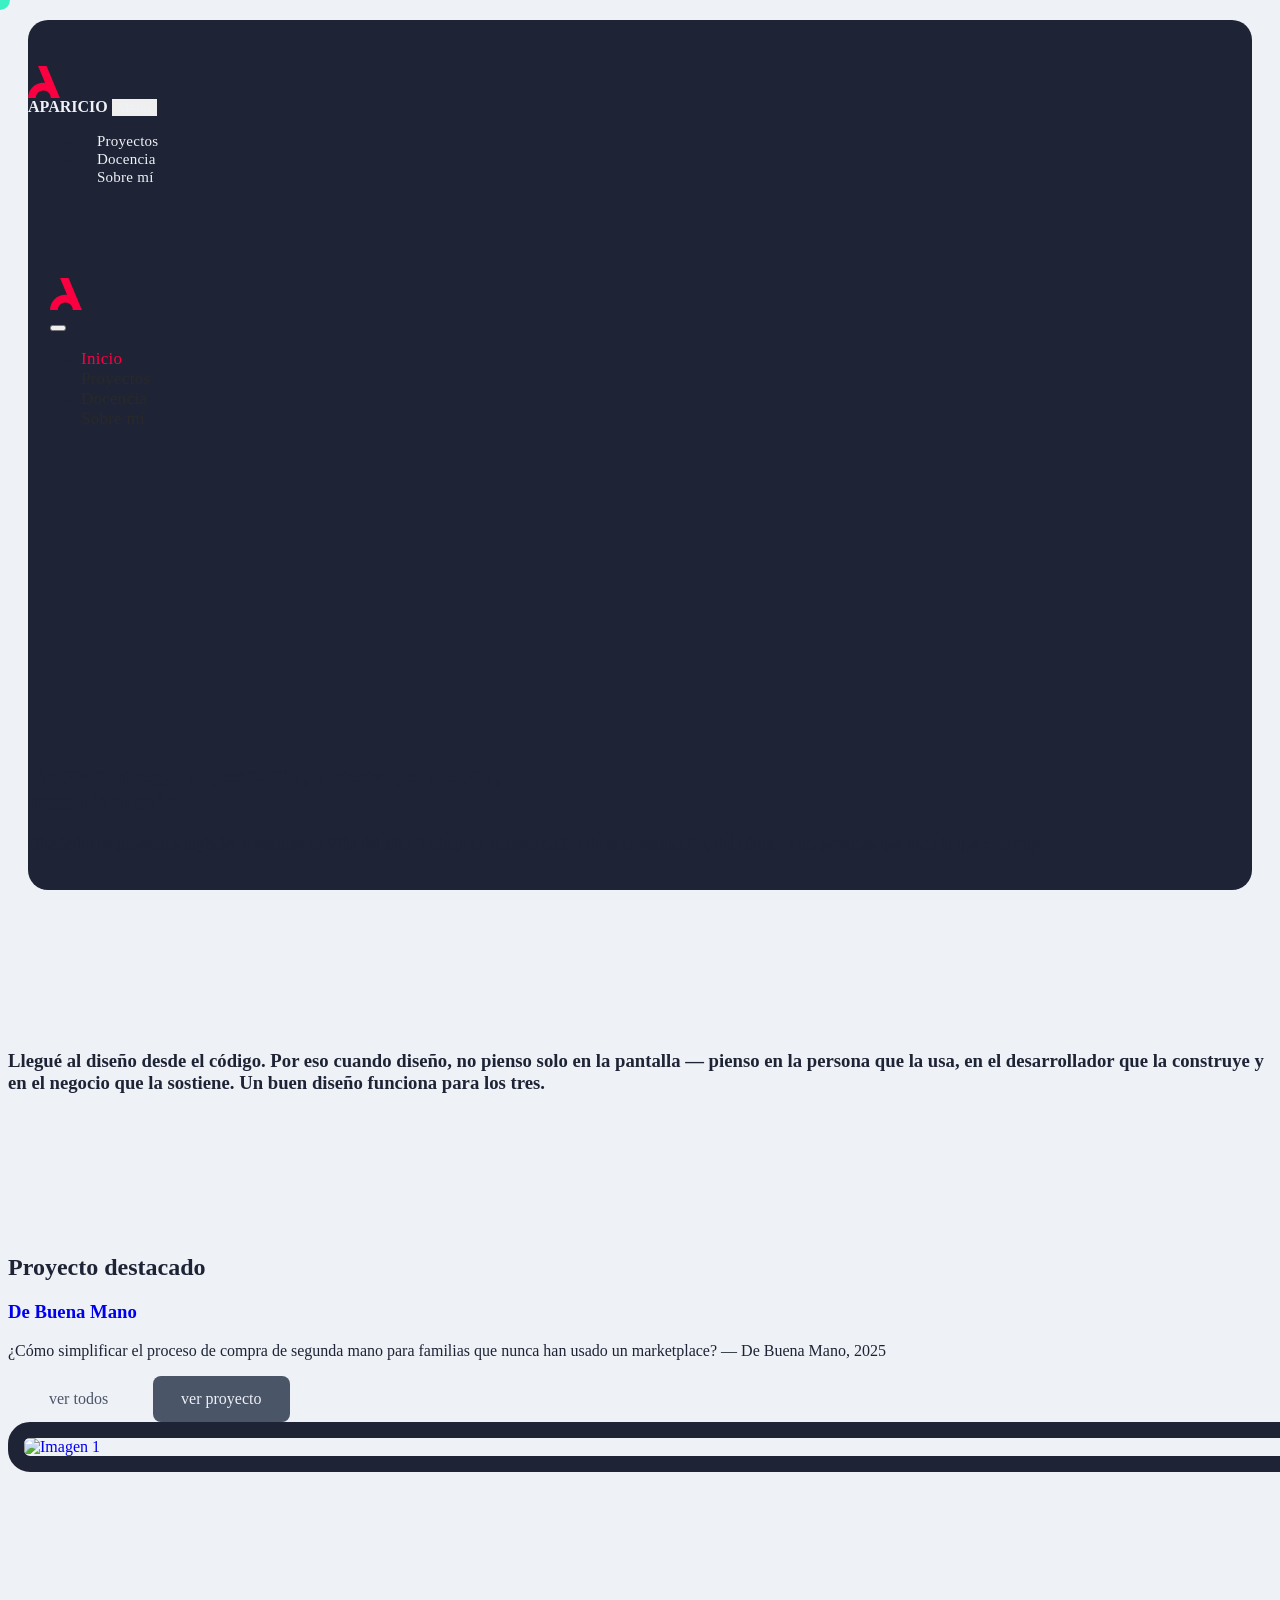
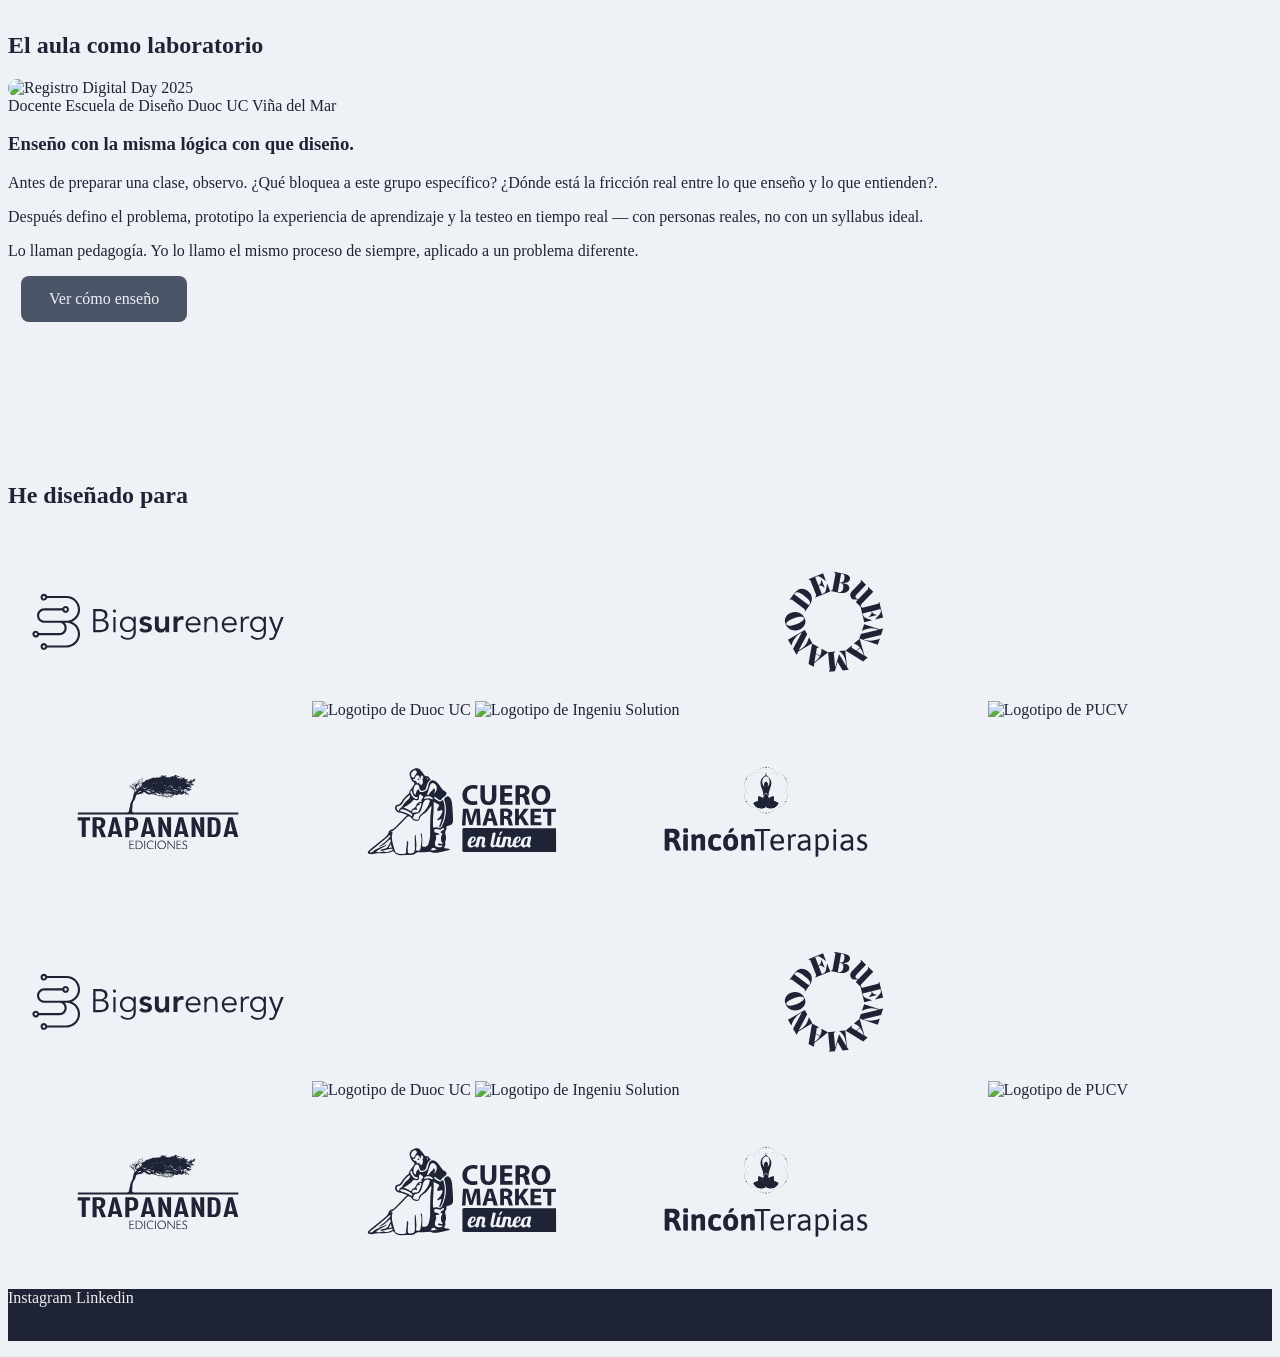
==== commit e1d808e3: "ahora si :D" ====
--- a/index.html
+++ b/index.html
@@ -13,7 +13,7 @@
     <link rel="stylesheet" href="asset/css/aparicio.css"/>
     <link rel="stylesheet" href="asset/css/home.css"/>
   </head>
-  <body id="scroll-content">
+  <body>
     <div id="cursor"></div>
     <section class="header-bg-gris">
       <header class="navbar-expand-lg navbar" id="mainNavbar" tabindex="0">
--- a/asset/css/aparicio.css
+++ b/asset/css/aparicio.css
@@ -13,10 +13,6 @@
   --easing: cubic-bezier(0.165, 0.84, 0.44, 1);
 }
 
-#scroll-content {
-  will-change: transform;
-  /* Smooth skewing performance */
-}
 
 /* ============================================================
    1. SELECCIÓN
@@ -127,14 +123,6 @@
 /* ============================================================
    6. CURSOR PERSONALIZADO
    ============================================================ */
-/* ✅ Manéjalo solo en CSS */
-#cursor {
-  opacity: 0;
-  transition: transform 0.15s ease, opacity 0.3s ease;
-}
-html:hover #cursor {
-  opacity: 1;
-}
 
 /* --- CURSOR --- */
 #cursor {
@@ -149,6 +137,8 @@
   mix-blend-mode: difference;
   z-index: 9999;
   transform: translate(-50%, -50%);
+  /* ✅ Solo animar tamaño, nunca transform */
+  transition: width 0.3s ease, height 0.3s ease;
 }
 
 #cursor.magnet {
